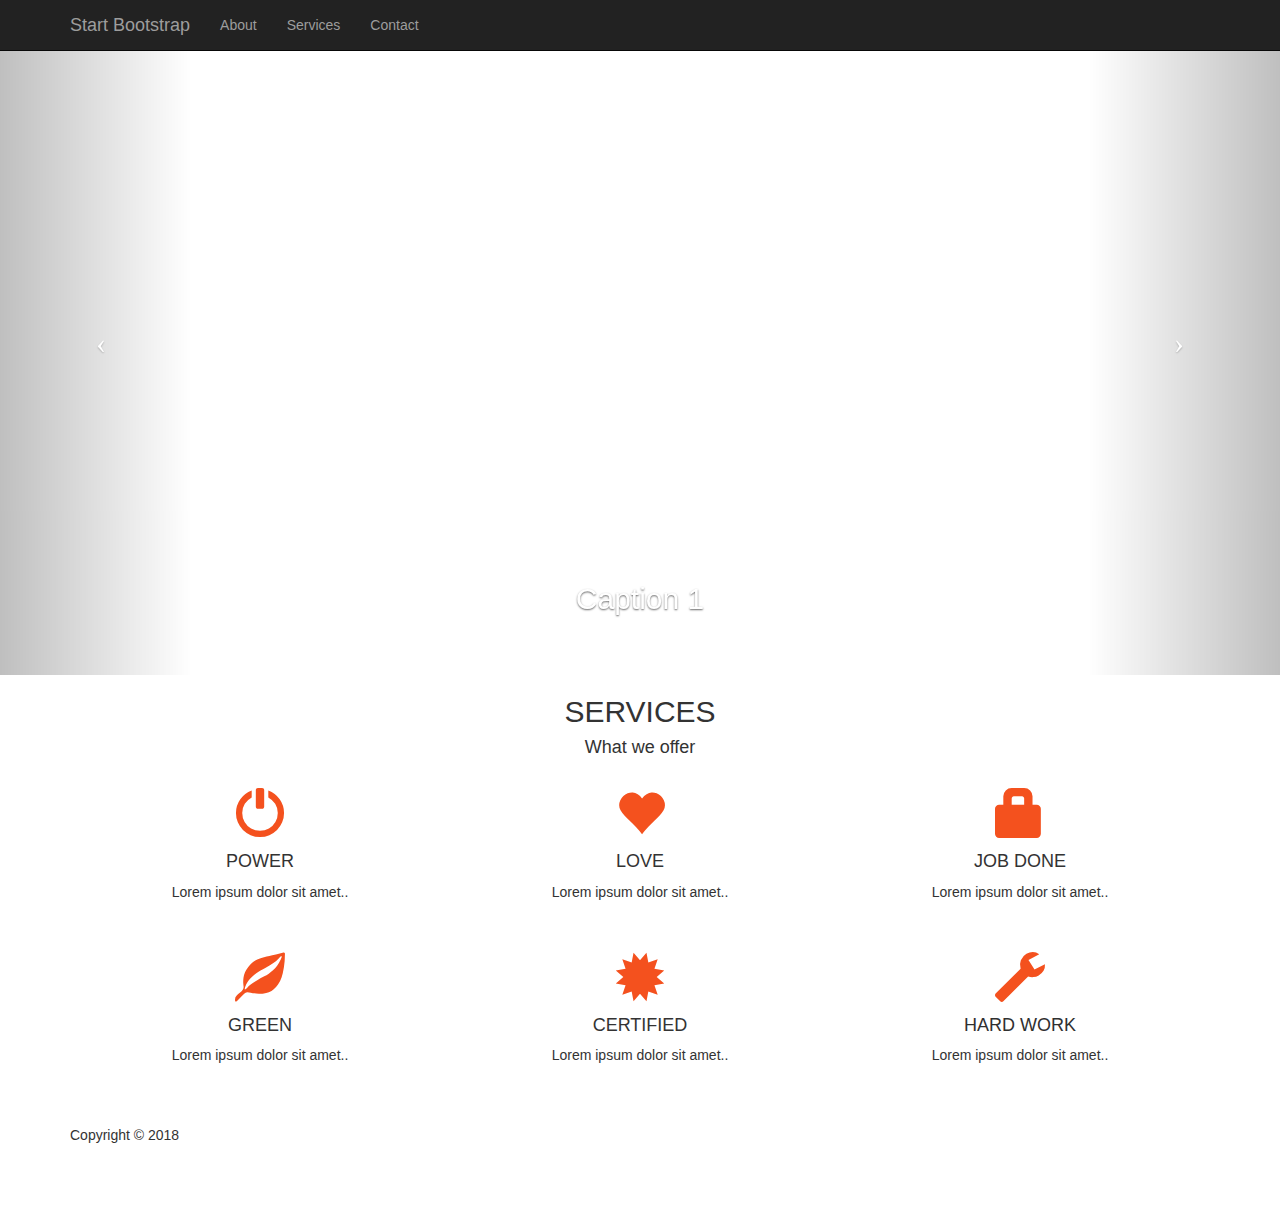
==== index.html @ 2df54f81 "Edit slider" ====
<!DOCTYPE html>
<html lang="en">
	<head>
    <meta charset="utf-8">
    <meta http-equiv="X-UA-Compatible" content="IE=edge">
    <meta name="viewport" content="width=device-width, initial-scale=1">
    <meta name="description" content="">
    <meta name="author" content="">

    <title>Half Slider - Start Bootstrap Template</title>

    <!-- Bootstrap Core CSS -->
    <link href="css/bootstrap.min.css" rel="stylesheet">

    <!-- Custom CSS -->
    <link href="css/style.css" rel="stylesheet">

    <!-- HTML5 Shim and Respond.js IE8 support of HTML5 elements and media queries -->
    <!-- WARNING: Respond.js doesn't work if you view the page via file:// -->
    <!--[if lt IE 9]>
        <script src="https://oss.maxcdn.com/libs/html5shiv/3.7.0/html5shiv.js"></script>
        <script src="https://oss.maxcdn.com/libs/respond.js/1.4.2/respond.min.js"></script>
    <![endif]-->

</head>

<body>

    <!-- Navigation -->
    <nav class="navbar navbar-inverse navbar-fixed-top" role="navigation">
        <div class="container">
            <!-- Brand and toggle get grouped for better mobile display -->
            <div class="navbar-header">
                <button type="button" class="navbar-toggle" data-toggle="collapse" data-target="#bs-example-navbar-collapse-1">
                    <span class="sr-only">Toggle navigation</span>
                    <span class="icon-bar"></span>
                    <span class="icon-bar"></span>
                    <span class="icon-bar"></span>
                </button>
                <a class="navbar-brand" href="#">Start Bootstrap</a>
            </div>
            <!-- Collect the nav links, forms, and other content for toggling -->
            <div class="collapse navbar-collapse" id="bs-example-navbar-collapse-1">
                <ul class="nav navbar-nav">
                    <li>
                        <a href="#">About</a>
                    </li>
                    <li>
                        <a href="#">Services</a>
                    </li>
                    <li>
                        <a href="#">Contact</a>
                    </li>
                </ul>
            </div>
            <!-- /.navbar-collapse -->
        </div>
        <!-- /.container -->
    </nav>

    <!-- Half Page Image Background Carousel Header -->
    <header id="myCarousel" class="carousel slide">
        <!-- Indicators -->
        <ol class="carousel-indicators">
            <li data-target="#myCarousel" data-slide-to="0" class="active"></li>
            <li data-target="#myCarousel" data-slide-to="1"></li>
            <li data-target="#myCarousel" data-slide-to="2"></li>
        </ol>

        <!-- Wrapper for Slides -->
        <div class="carousel-inner">
            <div class="item active">
                <!-- Set the first background image using inline CSS below. -->
                <div class="fill" style="background-image:url('http://polewali.indonesia-tourism.com/img/slide/01.jpg');"></div>
                <div class="carousel-caption">
                    <h2>Caption 1</h2>
                </div>
            </div>
            <div class="item">
                <!-- Set the second background image using inline CSS below. -->
                <div class="fill" style="background-image:url('http://polewali.indonesia-tourism.com/img/slide/02.jpg');"></div>
                <div class="carousel-caption">
                    <h2>Caption 2</h2>
                </div>
            </div>
            <div class="item">
                <!-- Set the third background image using inline CSS below. -->
                <div class="fill" style="background-image:url('http://polewali.indonesia-tourism.com/img/slide/03.jpg');"></div>
                <div class="carousel-caption">
                    <h2>Caption 3</h2>
                </div>
            </div>
        </div>

        <!-- Controls -->
        <a class="left carousel-control" href="#myCarousel" data-slide="prev">
            <span class="icon-prev"></span>
        </a>
        <a class="right carousel-control" href="#myCarousel" data-slide="next">
            <span class="icon-next"></span>
        </a>

    </header>

    <!-- Page Content -->

	<section>
		<div class="container">
			<!-- Container (Services Section) -->
			<div id="services" class="container-fluid text-center">
			  <h2>SERVICES</h2>
			  <h4>What we offer</h4>
			  <br>
			  <div class="row slideanim">
			    <div class="col-sm-4">
			      <span class="glyphicon glyphicon-off logo-small"></span>
			      <h4>POWER</h4>
			      <p>Lorem ipsum dolor sit amet..</p>
			    </div>
			    <div class="col-sm-4">
			      <span class="glyphicon glyphicon-heart logo-small"></span>
			      <h4>LOVE</h4>
			      <p>Lorem ipsum dolor sit amet..</p>
			    </div>
			    <div class="col-sm-4">
			      <span class="glyphicon glyphicon-lock logo-small"></span>
			      <h4>JOB DONE</h4>
			      <p>Lorem ipsum dolor sit amet..</p>
			    </div>
			  </div>
			  <br><br>
			  <div class="row slideanim">
			    <div class="col-sm-4">
			      <span class="glyphicon glyphicon-leaf logo-small"></span>
			      <h4>GREEN</h4>
			      <p>Lorem ipsum dolor sit amet..</p>
			    </div>
			    <div class="col-sm-4">
			      <span class="glyphicon glyphicon-certificate logo-small"></span>
			      <h4>CERTIFIED</h4>
			      <p>Lorem ipsum dolor sit amet..</p>
			    </div>
			    <div class="col-sm-4">
			      <span class="glyphicon glyphicon-wrench logo-small"></span>
			      <h4 style="color:#303030;">HARD WORK</h4>
			      <p>Lorem ipsum dolor sit amet..</p>
			    </div>
			  </div>
			</div>
		</div>
	</section>


    <div class="container">


        <!-- Footer -->
        <footer>
            <div class="row">
                <div class="col-lg-12">
                    <p>Copyright &copy; 2018</p>
                </div>
            </div>
            <!-- /.row -->
        </footer>

    </div>
    <!-- /.container -->

    <!-- jQuery -->
    <script src="js/jquery.js"></script>

    <!-- Bootstrap Core JavaScript -->
    <script src="js/bootstrap.min.js"></script>

    <!-- Script to Activate the Carousel -->
    <script>
    $('.carousel').carousel({
        interval: 5000 //changes the speed
    })
    </script>

</body>

</html>
---- css/style.css ----
/*
 * Start Bootstrap - Half Slider (http://startbootstrap.com/)
 * Copyright 2013-2016 Start Bootstrap
 * Licensed under MIT (https://github.com/BlackrockDigital/startbootstrap/blob/gh-pages/LICENSE)
 */

html,
body {
    height: 100%;
}

/* You can change the height of the carousel by changing the height in the class below. It is set to 50% by default, but can be any height! */

.carousel {
    height: 75%;
}

.item,
.active,
.carousel-inner {
    height: 100%;
}

/* Background images are set within the HTML using inline CSS, not here */

.fill {
    width: 100%;
    height: 100%;
    background-position: center;
    -webkit-background-size: cover;
    -moz-background-size: cover;
    background-size: cover;
    -o-background-size: cover;
}

.logo-small {
      color: #f4511e;
      font-size: 50px;
  }

footer {
    margin: 50px 0;
}
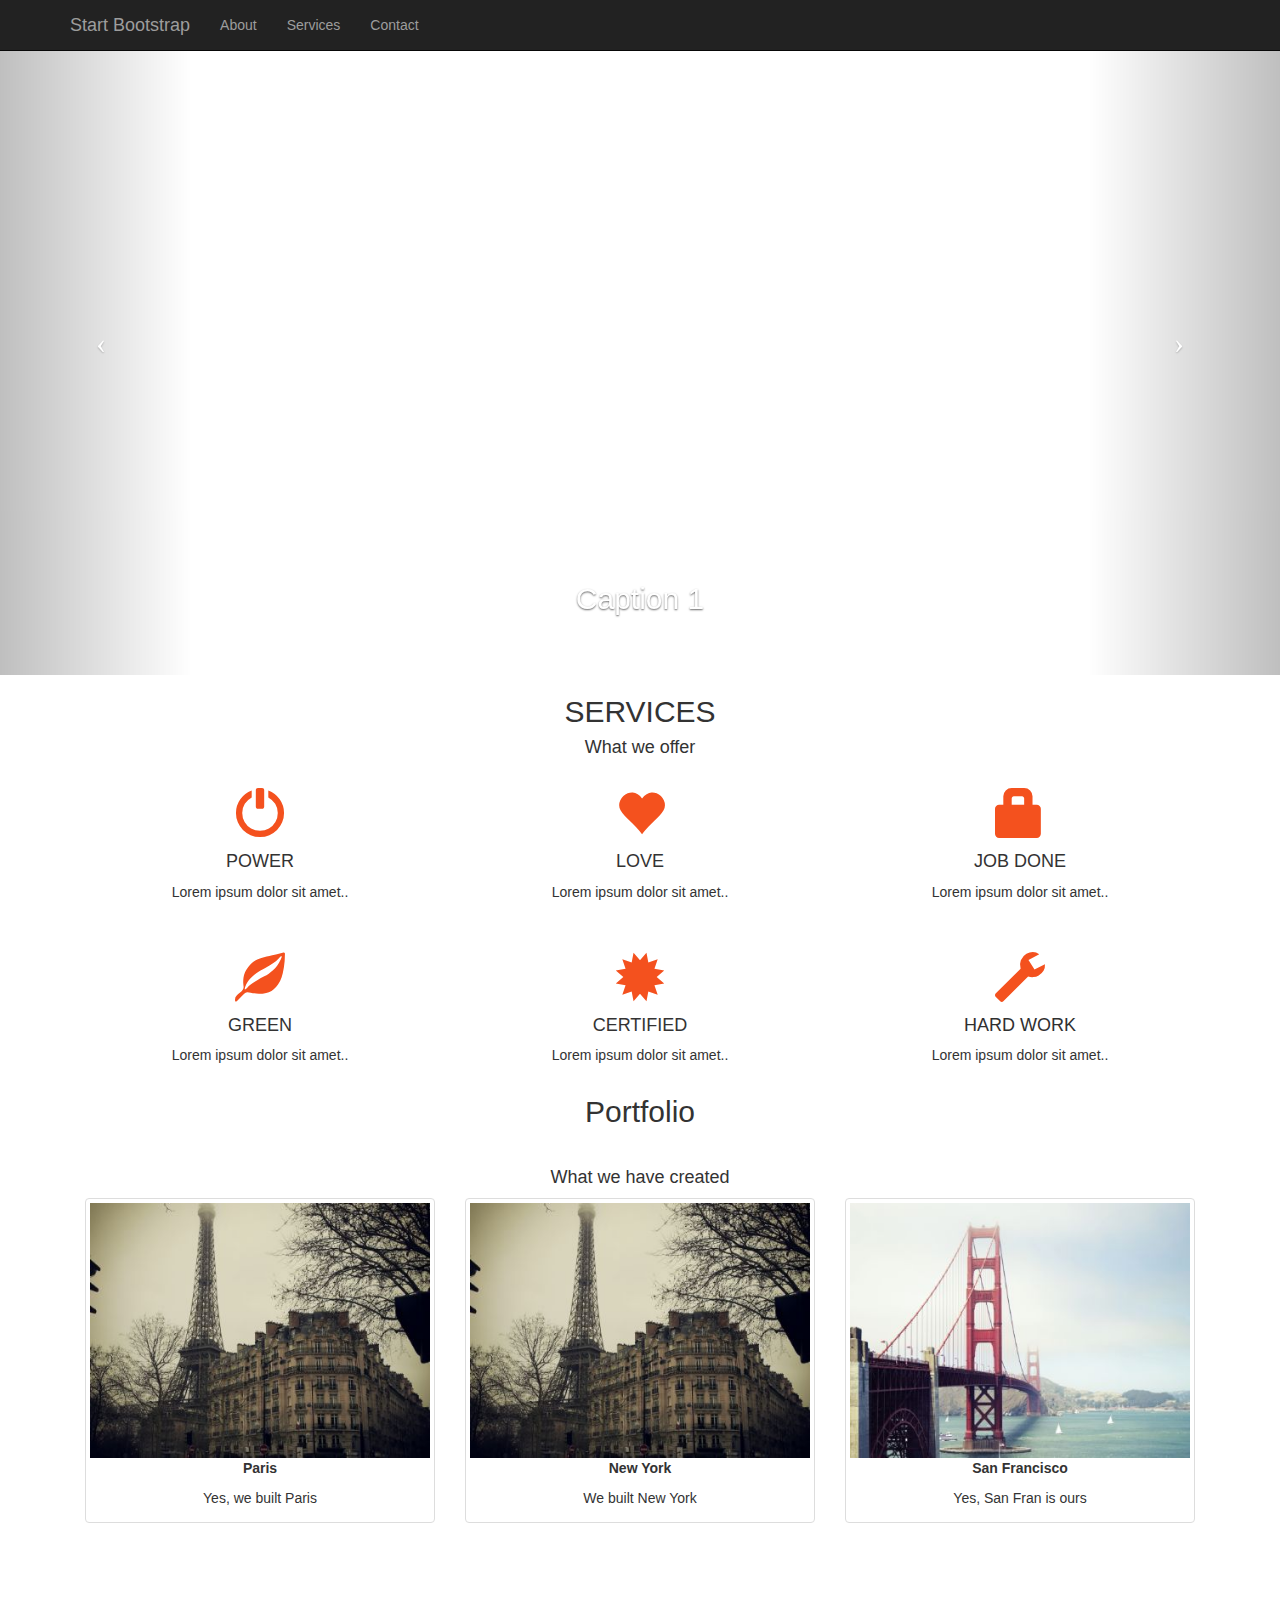
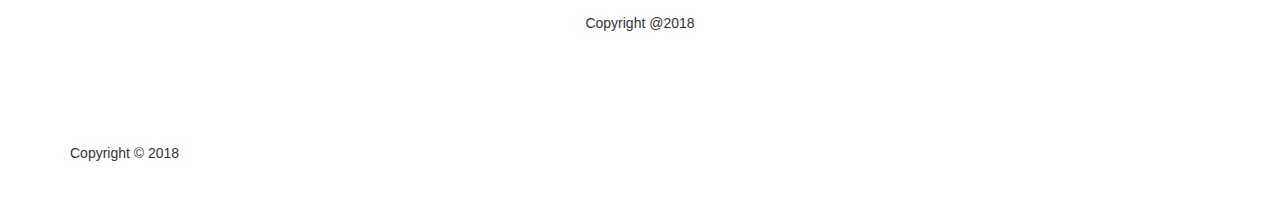
==== commit 88805f02: "Merge branch" ====
--- a/index.html
+++ b/index.html
@@ -149,6 +149,44 @@
 			</div>
 		</div>
 	</section>
+	
+	
+	<section>
+		<div class="container">
+			<!-- Container (Portfolio Section) -->
+			<div id="portfolio" class="container-fluid text-center bg-grey">
+				<h2>Portfolio</h2><br>
+  <h4>What we have created</h4>
+  <div class="row text-center slideanim">
+    <div class="col-sm-4">
+      <div class="thumbnail">
+        <img src="images/paris.jpg" alt="Paris" width="400" height="300">
+        <p><strong>Paris</strong></p>
+        <p>Yes, we built Paris</p>
+      </div>
+    </div>
+    <div class="col-sm-4">
+      <div class="thumbnail">
+        <img src="images/paris.jpg" alt="New York" width="400" height="300">
+        <p><strong>New York</strong></p>
+        <p>We built New York</p>
+      </div>
+    </div>
+    <div class="col-sm-4">
+      <div class="thumbnail">
+        <img src="images/sanfran.jpg" alt="San Francisco" width="400" height="300">
+        <p><strong>San Francisco</strong></p>
+        <p>Yes, San Fran is ours</p>
+      </div>
+    </div>
+  </div><br>
+		</div>
+	</section>
+
+	
+	<footer class="container-fluid text-center">
+		<p>Copyright @2018</p>
+	</footer>
 
 
     <div class="container">
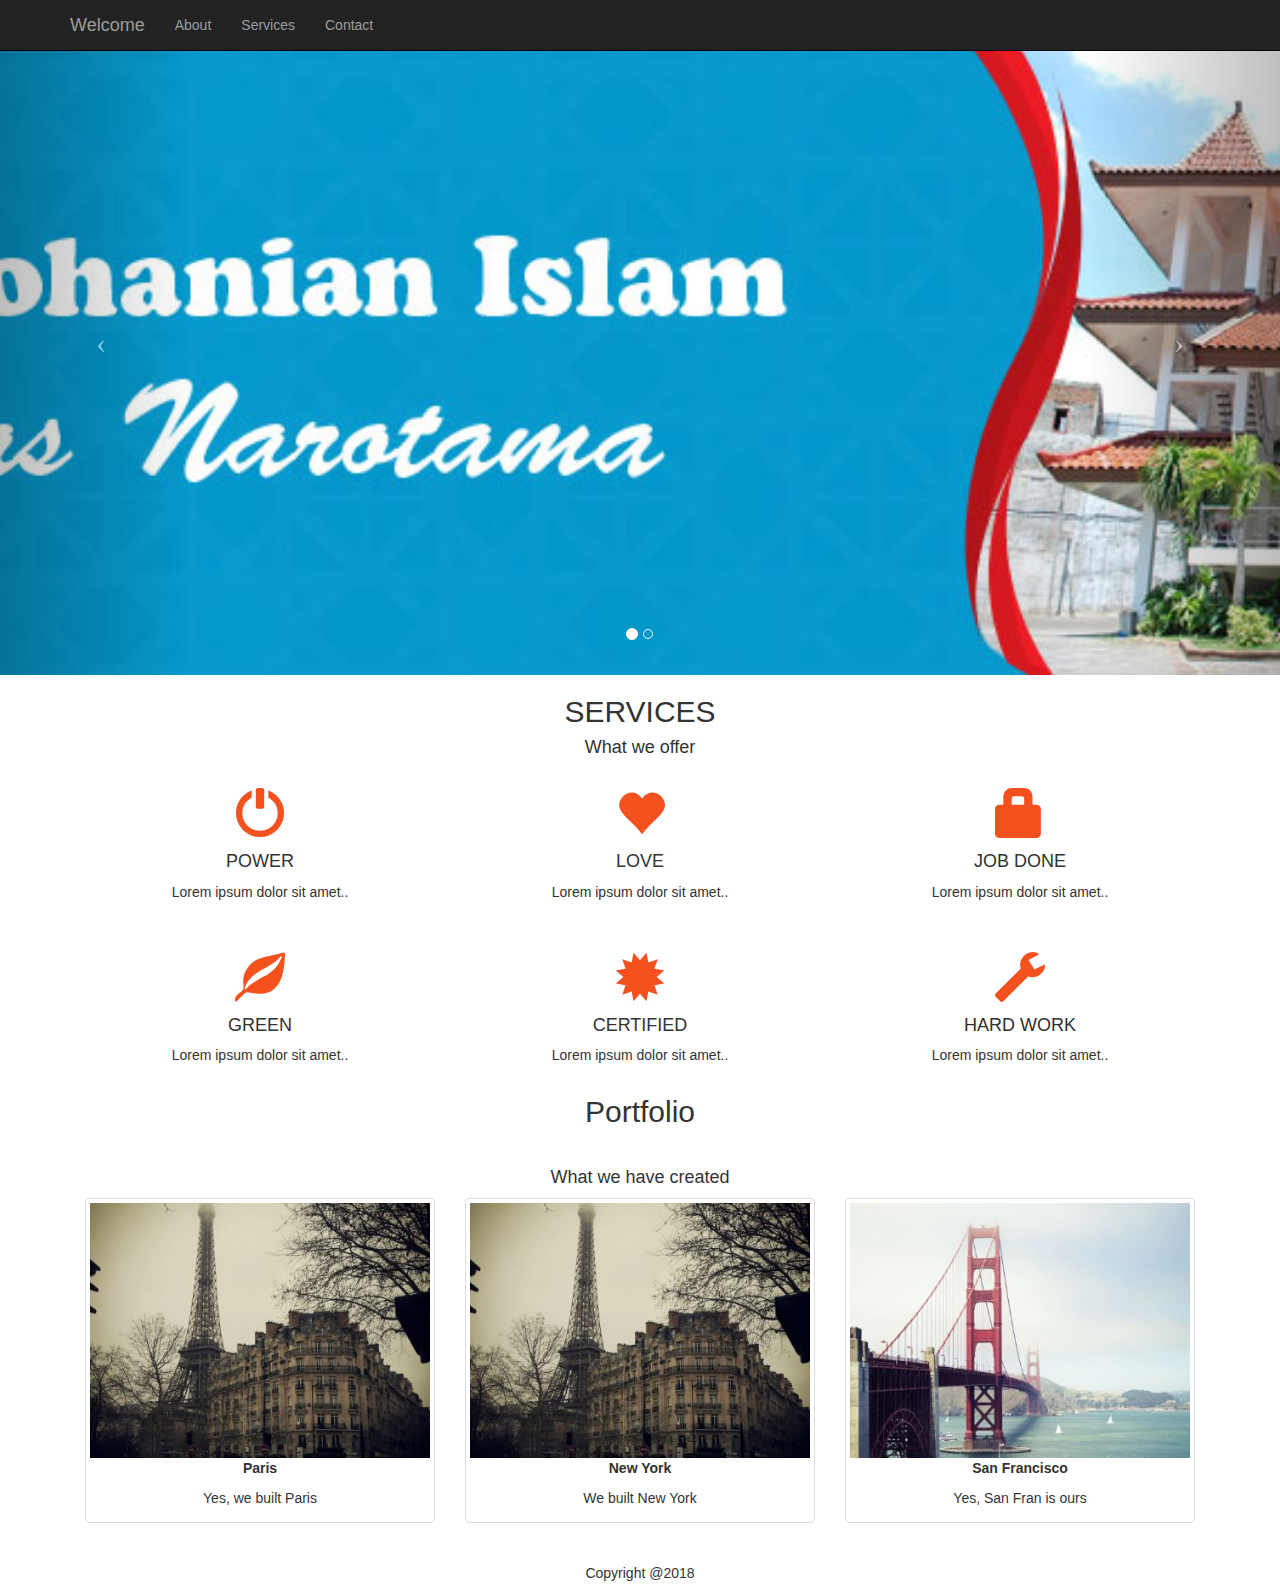
==== commit ea6d62af: "Update Header" ====
--- a/index.html
+++ b/index.html
@@ -15,13 +15,6 @@
     <!-- Custom CSS -->
     <link href="css/style.css" rel="stylesheet">
 
-    <!-- HTML5 Shim and Respond.js IE8 support of HTML5 elements and media queries -->
-    <!-- WARNING: Respond.js doesn't work if you view the page via file:// -->
-    <!--[if lt IE 9]>
-        <script src="https://oss.maxcdn.com/libs/html5shiv/3.7.0/html5shiv.js"></script>
-        <script src="https://oss.maxcdn.com/libs/respond.js/1.4.2/respond.min.js"></script>
-    <![endif]-->
-
 </head>
 
 <body>
@@ -29,7 +22,6 @@
     <!-- Navigation -->
     <nav class="navbar navbar-inverse navbar-fixed-top" role="navigation">
         <div class="container">
-            <!-- Brand and toggle get grouped for better mobile display -->
             <div class="navbar-header">
                 <button type="button" class="navbar-toggle" data-toggle="collapse" data-target="#bs-example-navbar-collapse-1">
                     <span class="sr-only">Toggle navigation</span>
@@ -37,7 +29,7 @@
                     <span class="icon-bar"></span>
                     <span class="icon-bar"></span>
                 </button>
-                <a class="navbar-brand" href="#">Start Bootstrap</a>
+                <a class="navbar-brand" href="#">Welcome</a>
             </div>
             <!-- Collect the nav links, forms, and other content for toggling -->
             <div class="collapse navbar-collapse" id="bs-example-navbar-collapse-1">
@@ -58,36 +50,26 @@
         <!-- /.container -->
     </nav>
 
-    <!-- Half Page Image Background Carousel Header -->
+    <!-- Carousel Header -->
     <header id="myCarousel" class="carousel slide">
         <!-- Indicators -->
         <ol class="carousel-indicators">
             <li data-target="#myCarousel" data-slide-to="0" class="active"></li>
             <li data-target="#myCarousel" data-slide-to="1"></li>
-            <li data-target="#myCarousel" data-slide-to="2"></li>
         </ol>
 
         <!-- Wrapper for Slides -->
         <div class="carousel-inner">
             <div class="item active">
-                <!-- Set the first background image using inline CSS below. -->
-                <div class="fill" style="background-image:url('http://polewali.indonesia-tourism.com/img/slide/01.jpg');"></div>
+                <div class="fill" style="background-image:url('images/01.jpg');"></div>
                 <div class="carousel-caption">
-                    <h2>Caption 1</h2>
+                    <h2></h2>
                 </div>
             </div>
             <div class="item">
-                <!-- Set the second background image using inline CSS below. -->
-                <div class="fill" style="background-image:url('http://polewali.indonesia-tourism.com/img/slide/02.jpg');"></div>
+                <div class="fill" style="background-image:url('images/03.jpg');"></div>
                 <div class="carousel-caption">
-                    <h2>Caption 2</h2>
-                </div>
-            </div>
-            <div class="item">
-                <!-- Set the third background image using inline CSS below. -->
-                <div class="fill" style="background-image:url('http://polewali.indonesia-tourism.com/img/slide/03.jpg');"></div>
-                <div class="carousel-caption">
-                    <h2>Caption 3</h2>
+                    <h2>Pelantikan UKKI Narotama Tahun 2017</h2>
                 </div>
             </div>
         </div>
@@ -188,23 +170,6 @@
 		<p>Copyright @2018</p>
 	</footer>
 
-
-    <div class="container">
-
-
-        <!-- Footer -->
-        <footer>
-            <div class="row">
-                <div class="col-lg-12">
-                    <p>Copyright &copy; 2018</p>
-                </div>
-            </div>
-            <!-- /.row -->
-        </footer>
-
-    </div>
-    <!-- /.container -->
-
     <!-- jQuery -->
     <script src="js/jquery.js"></script>
 
--- a/css/style.css
+++ b/css/style.css
@@ -37,7 +37,3 @@
       color: #f4511e;
       font-size: 50px;
   }
-
-footer {
-    margin: 50px 0;
-}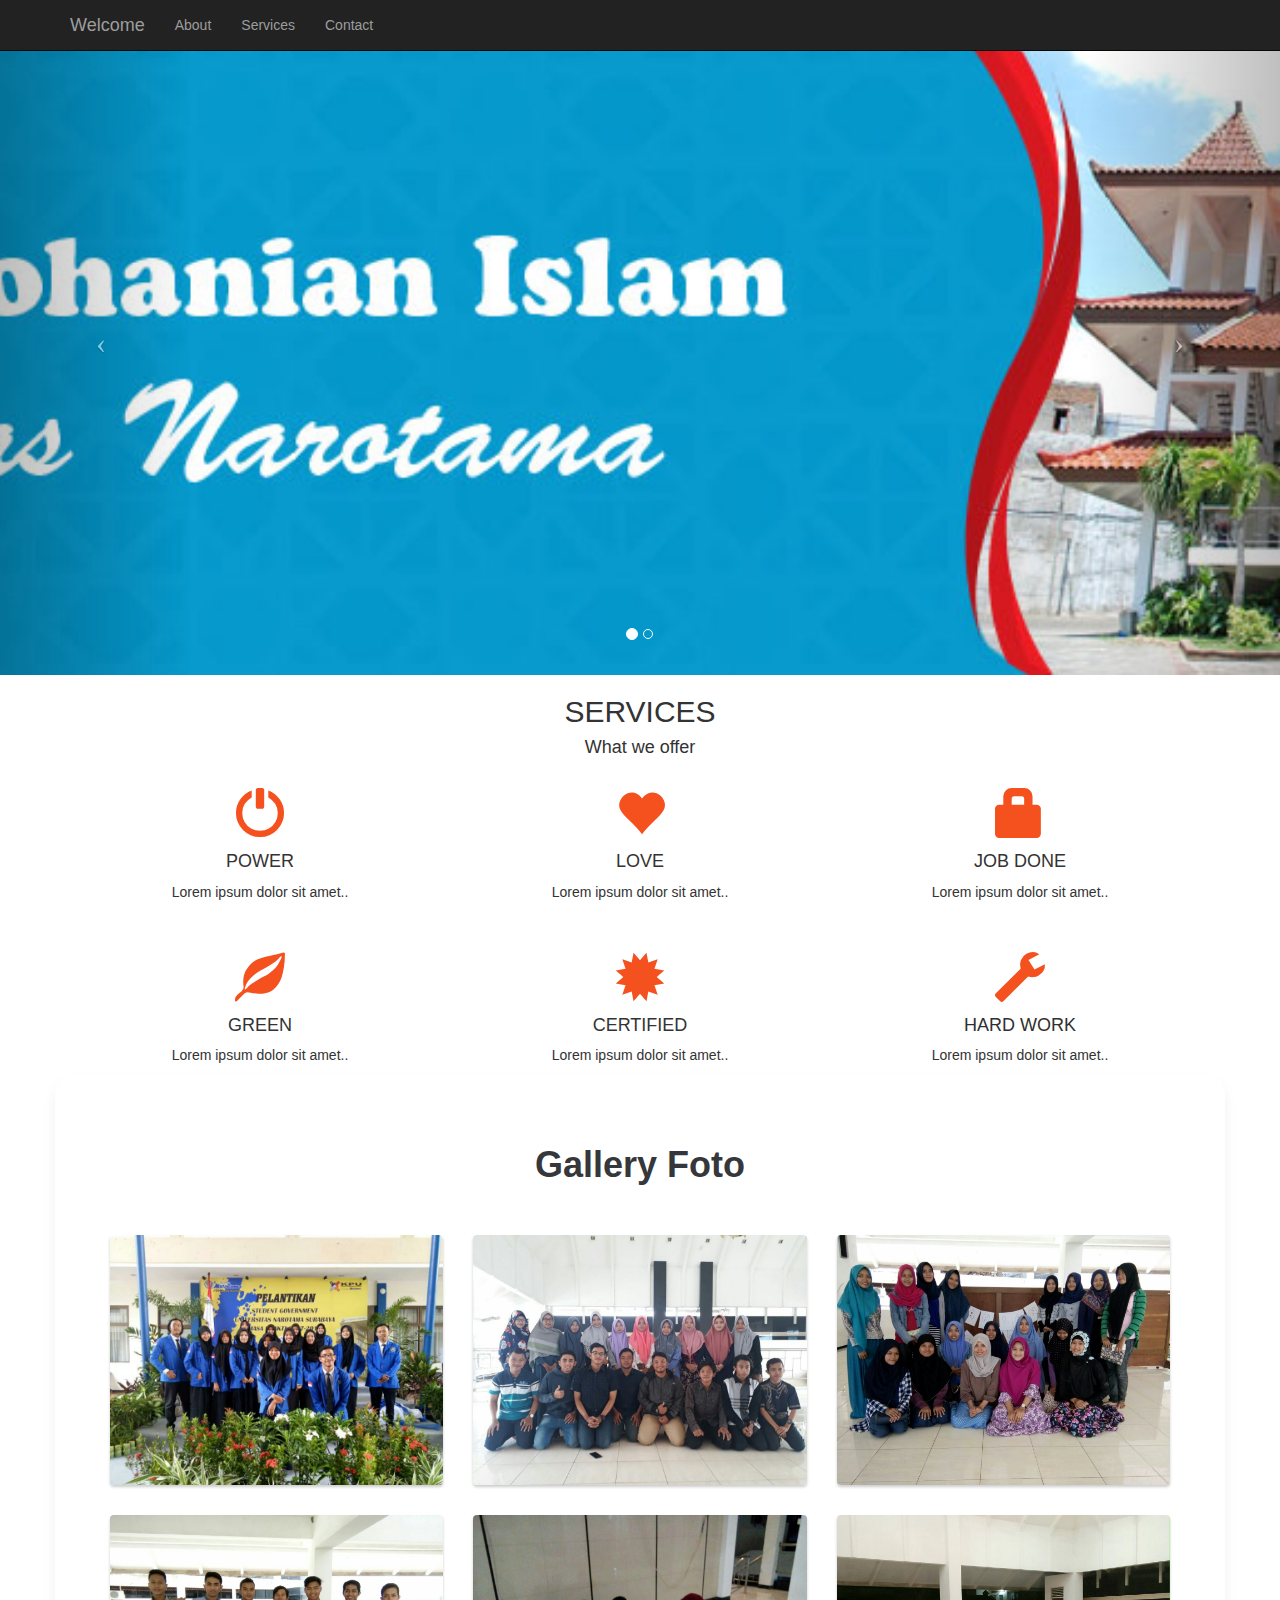
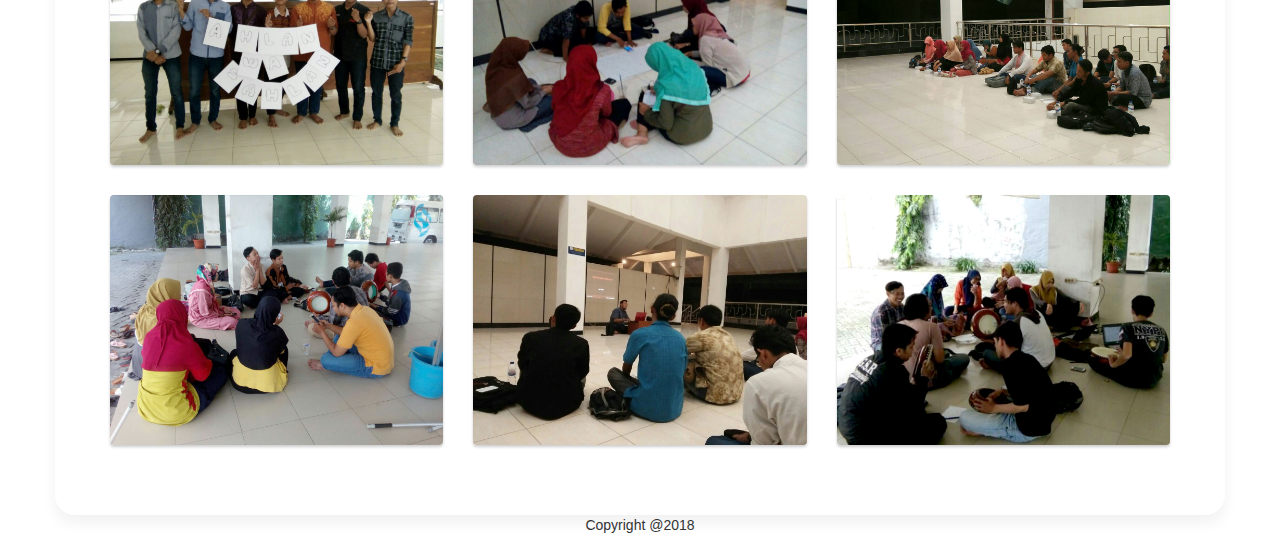
==== commit 777c1844: "Gallery Photo" ====
--- a/index.html
+++ b/index.html
@@ -7,13 +7,15 @@
     <meta name="description" content="">
     <meta name="author" content="">
 
-    <title>Half Slider - Start Bootstrap Template</title>
+    <title>UKKI Universitas Narotama</title>
 
     <!-- Bootstrap Core CSS -->
     <link href="css/bootstrap.min.css" rel="stylesheet">
 
     <!-- Custom CSS -->
     <link href="css/style.css" rel="stylesheet">
+    <link href="css/baguetteBox.min.css" rel="stylesheet">
+    <link href="css/animate.css" rel="stylesheet">
 
 </head>
 
@@ -89,11 +91,11 @@
 	<section>
 		<div class="container">
 			<!-- Container (Services Section) -->
-			<div id="services" class="container-fluid text-center">
+			<div id="services" class="container-fluid text-center" data-animation="fadeIn" data-animation-delay="01">
 			  <h2>SERVICES</h2>
 			  <h4>What we offer</h4>
 			  <br>
-			  <div class="row slideanim">
+			  <div class="row slide">
 			    <div class="col-sm-4">
 			      <span class="glyphicon glyphicon-off logo-small"></span>
 			      <h4>POWER</h4>
@@ -111,7 +113,7 @@
 			    </div>
 			  </div>
 			  <br><br>
-			  <div class="row slideanim">
+			  <div class="row slide slideanim">
 			    <div class="col-sm-4">
 			      <span class="glyphicon glyphicon-leaf logo-small"></span>
 			      <h4>GREEN</h4>
@@ -132,48 +134,70 @@
 		</div>
 	</section>
 	
+<!-- Gallery -->
+
+<div class="container gallery-container">
+    <h1>Gallery Foto</h1>        
+    <div class="tz-gallery">
+        <div class="row">
+            <div class="col-sm-6 col-md-4">
+                <a class="lightbox" href="images/Pelantikan.jpg">
+                    <img src="images/Pelantikan.jpg" alt="Park">
+                </a>
+            </div>
+            <div class="col-sm-6 col-md-4">
+                <a class="lightbox" href="images/Ukki.jpg">
+                    <img src="images/Ukki.jpg" alt="Bridge">
+                </a>
+            </div>
+            <div class="col-sm-12 col-md-4">
+                <a class="lightbox" href="images/Ukki_cewek.jpg">
+                    <img src="images/Ukki_cewek.jpg" alt="Tunnel">
+                </a>
+            </div>
+            <div class="col-sm-6 col-md-4">
+                <a class="lightbox" href="images/Ukki_cowok.jpg">
+                    <img src="images/Ukki_cowok.jpg" alt="Coast">
+                </a>
+            </div>
+            <div class="col-sm-6 col-md-4">
+                <a class="lightbox" href="images/latihan.jpg">
+                    <img src="images/latihan.jpg" alt="Rails">
+                </a>
+            </div>
+            <div class="col-sm-6 col-md-4">
+                <a class="lightbox" href="images/kajian.jpg">
+                    <img src="images/kajian.jpg" alt="Traffic">
+                </a>
+            </div>
+            <div class="col-sm-6 col-md-4">
+                <a class="lightbox" href="images/Latihan2.jpg">
+                    <img src="images/Latihan2.jpg" alt="Rocks">
+                </a>
+            </div>
+            <div class="col-sm-6 col-md-4">
+                <a class="lightbox" href="images/kajian2.jpg">
+                    <img src="images/kajian2.jpg" alt="Benches">
+                </a>
+            </div>
+            <div class="col-sm-6 col-md-4">
+                <a class="lightbox" href="images/rapat.jpg">
+                    <img src="images/rapat.jpg" alt="Sky">
+                </a>
+            </div>
+        </div>
+    </div>
+</div>
+<!-- End Of Gallery -->
 	
-	<section>
-		<div class="container">
-			<!-- Container (Portfolio Section) -->
-			<div id="portfolio" class="container-fluid text-center bg-grey">
-				<h2>Portfolio</h2><br>
-  <h4>What we have created</h4>
-  <div class="row text-center slideanim">
-    <div class="col-sm-4">
-      <div class="thumbnail">
-        <img src="images/paris.jpg" alt="Paris" width="400" height="300">
-        <p><strong>Paris</strong></p>
-        <p>Yes, we built Paris</p>
-      </div>
-    </div>
-    <div class="col-sm-4">
-      <div class="thumbnail">
-        <img src="images/paris.jpg" alt="New York" width="400" height="300">
-        <p><strong>New York</strong></p>
-        <p>We built New York</p>
-      </div>
-    </div>
-    <div class="col-sm-4">
-      <div class="thumbnail">
-        <img src="images/sanfran.jpg" alt="San Francisco" width="400" height="300">
-        <p><strong>San Francisco</strong></p>
-        <p>Yes, San Fran is ours</p>
-      </div>
-    </div>
-  </div><br>
-		</div>
-	</section>
-
 	
-	<footer class="container-fluid text-center">
-		<p>Copyright @2018</p>
-	</footer>
+<footer class="container-fluid text-center">
+	<p>Copyright @2018</p>
+</footer>
 
     <!-- jQuery -->
+	<script src="js/baguetteBox.min.js"></script>
     <script src="js/jquery.js"></script>
-
-    <!-- Bootstrap Core JavaScript -->
     <script src="js/bootstrap.min.js"></script>
 
     <!-- Script to Activate the Carousel -->
@@ -181,7 +205,9 @@
     $('.carousel').carousel({
         interval: 5000 //changes the speed
     })
-    </script>
+
+    baguetteBox.run('.tz-gallery');
+</script>
 
 </body>
 
--- a/css/style.css
+++ b/css/style.css
@@ -37,3 +37,62 @@
       color: #f4511e;
       font-size: 50px;
   }
+  
+.container.gallery-container {
+    background-color: #fff;
+    color: #35373a;
+    min-height: 100vh;
+    border-radius: 20px;
+    box-shadow: 0 8px 15px rgba(0, 0, 0, 0.06);
+}
+
+.gallery-container h1 {
+    text-align: center;
+    margin-top: 70px;
+    font-family: 'Droid Sans', sans-serif;
+    font-weight: bold;
+}
+
+.gallery-container p.page-description {
+    text-align: center;
+    max-width: 800px;
+    margin: 25px auto;
+    color: #888;
+    font-size: 18px;
+}
+
+.tz-gallery {
+    padding: 40px;
+}
+
+.tz-gallery .lightbox img {
+    width: 100%;
+    margin-bottom: 30px;
+    transition: 0.2s ease-in-out;
+    box-shadow: 0 2px 3px rgba(0,0,0,0.2);
+}
+
+
+.tz-gallery .lightbox img:hover {
+    transform: scale(1.05);
+    box-shadow: 0 8px 15px rgba(0,0,0,0.3);
+}
+
+.tz-gallery img {
+    border-radius: 4px;
+}
+
+.baguetteBox-button {
+    background-color: transparent !important;
+}
+
+
+@media(max-width: 768px) {
+    body {
+        padding: 0;
+    }
+
+    .container.gallery-container {
+        border-radius: 0;
+    }
+}--- a/css/baguetteBox.min.css
+++ b/css/baguetteBox.min.css
@@ -0,0 +1,6 @@
+/*!
+ * baguetteBox.js
+ * @author  feimosi
+ * @version 1.8.1
+ * @url https://github.com/feimosi/baguetteBox.js
+ */#baguetteBox-overlay{display:none;opacity:0;position:fixed;overflow:hidden;top:0;left:0;width:100%;height:100%;z-index:1000000;background-color:#222;background-color:rgba(0,0,0,.8);-webkit-transition:opacity .5s ease;transition:opacity .5s ease}#baguetteBox-overlay.visible{opacity:1}#baguetteBox-overlay .full-image{display:inline-block;position:relative;width:100%;height:100%;text-align:center}#baguetteBox-overlay .full-image figure{display:inline;margin:0;height:100%}#baguetteBox-overlay .full-image img{display:inline-block;width:auto;height:auto;max-height:100%;max-width:100%;vertical-align:middle;-moz-box-shadow:0 0 8px rgba(0,0,0,.6);box-shadow:0 0 8px rgba(0,0,0,.6)}#baguetteBox-overlay .full-image figcaption{display:block;position:absolute;bottom:0;width:100%;text-align:center;line-height:1.8;white-space:normal;color:#ccc;background-color:#000;background-color:rgba(0,0,0,.6);font-family:sans-serif}#baguetteBox-overlay .full-image:before{content:"";display:inline-block;height:50%;width:1px;margin-right:-1px}#baguetteBox-slider{position:absolute;left:0;top:0;height:100%;width:100%;white-space:nowrap;-webkit-transition:left .4s ease,-webkit-transform .4s ease;transition:left .4s ease,-webkit-transform .4s ease;transition:left .4s ease,transform .4s ease;transition:left .4s ease,transform .4s ease,-webkit-transform .4s ease,-moz-transform .4s ease}#baguetteBox-slider.bounce-from-right{-webkit-animation:bounceFromRight .4s ease-out;animation:bounceFromRight .4s ease-out}#baguetteBox-slider.bounce-from-left{-webkit-animation:bounceFromLeft .4s ease-out;animation:bounceFromLeft .4s ease-out}@-webkit-keyframes bounceFromRight{0%,100%{margin-left:0}50%{margin-left:-30px}}@keyframes bounceFromRight{0%,100%{margin-left:0}50%{margin-left:-30px}}@-webkit-keyframes bounceFromLeft{0%,100%{margin-left:0}50%{margin-left:30px}}@keyframes bounceFromLeft{0%,100%{margin-left:0}50%{margin-left:30px}}.baguetteBox-button#next-button,.baguetteBox-button#previous-button{top:50%;top:calc(50% - 30px);width:44px;height:60px}.baguetteBox-button{position:absolute;cursor:pointer;outline:0;padding:0;margin:0;border:0;-moz-border-radius:15%;border-radius:15%;background-color:#323232;background-color:rgba(50,50,50,.5);color:#ddd;font:1.6em sans-serif;-webkit-transition:background-color .4s ease;transition:background-color .4s ease}.baguetteBox-button:focus,.baguetteBox-button:hover{background-color:rgba(50,50,50,.9)}.baguetteBox-button#next-button{right:2%}.baguetteBox-button#previous-button{left:2%}.baguetteBox-button#close-button{top:20px;right:2%;right:calc(2% + 6px);width:30px;height:30px}.baguetteBox-button svg{position:absolute;left:0;top:0}.baguetteBox-spinner{width:40px;height:40px;display:inline-block;position:absolute;top:50%;left:50%;margin-top:-20px;margin-left:-20px}.baguetteBox-double-bounce1,.baguetteBox-double-bounce2{width:100%;height:100%;-moz-border-radius:50%;border-radius:50%;background-color:#fff;opacity:.6;position:absolute;top:0;left:0;-webkit-animation:bounce 2s infinite ease-in-out;animation:bounce 2s infinite ease-in-out}.baguetteBox-double-bounce2{-webkit-animation-delay:-1s;animation-delay:-1s}@-webkit-keyframes bounce{0%,100%{-webkit-transform:scale(0);transform:scale(0)}50%{-webkit-transform:scale(1);transform:scale(1)}}@keyframes bounce{0%,100%{-webkit-transform:scale(0);-moz-transform:scale(0);transform:scale(0)}50%{-webkit-transform:scale(1);-moz-transform:scale(1);transform:scale(1)}}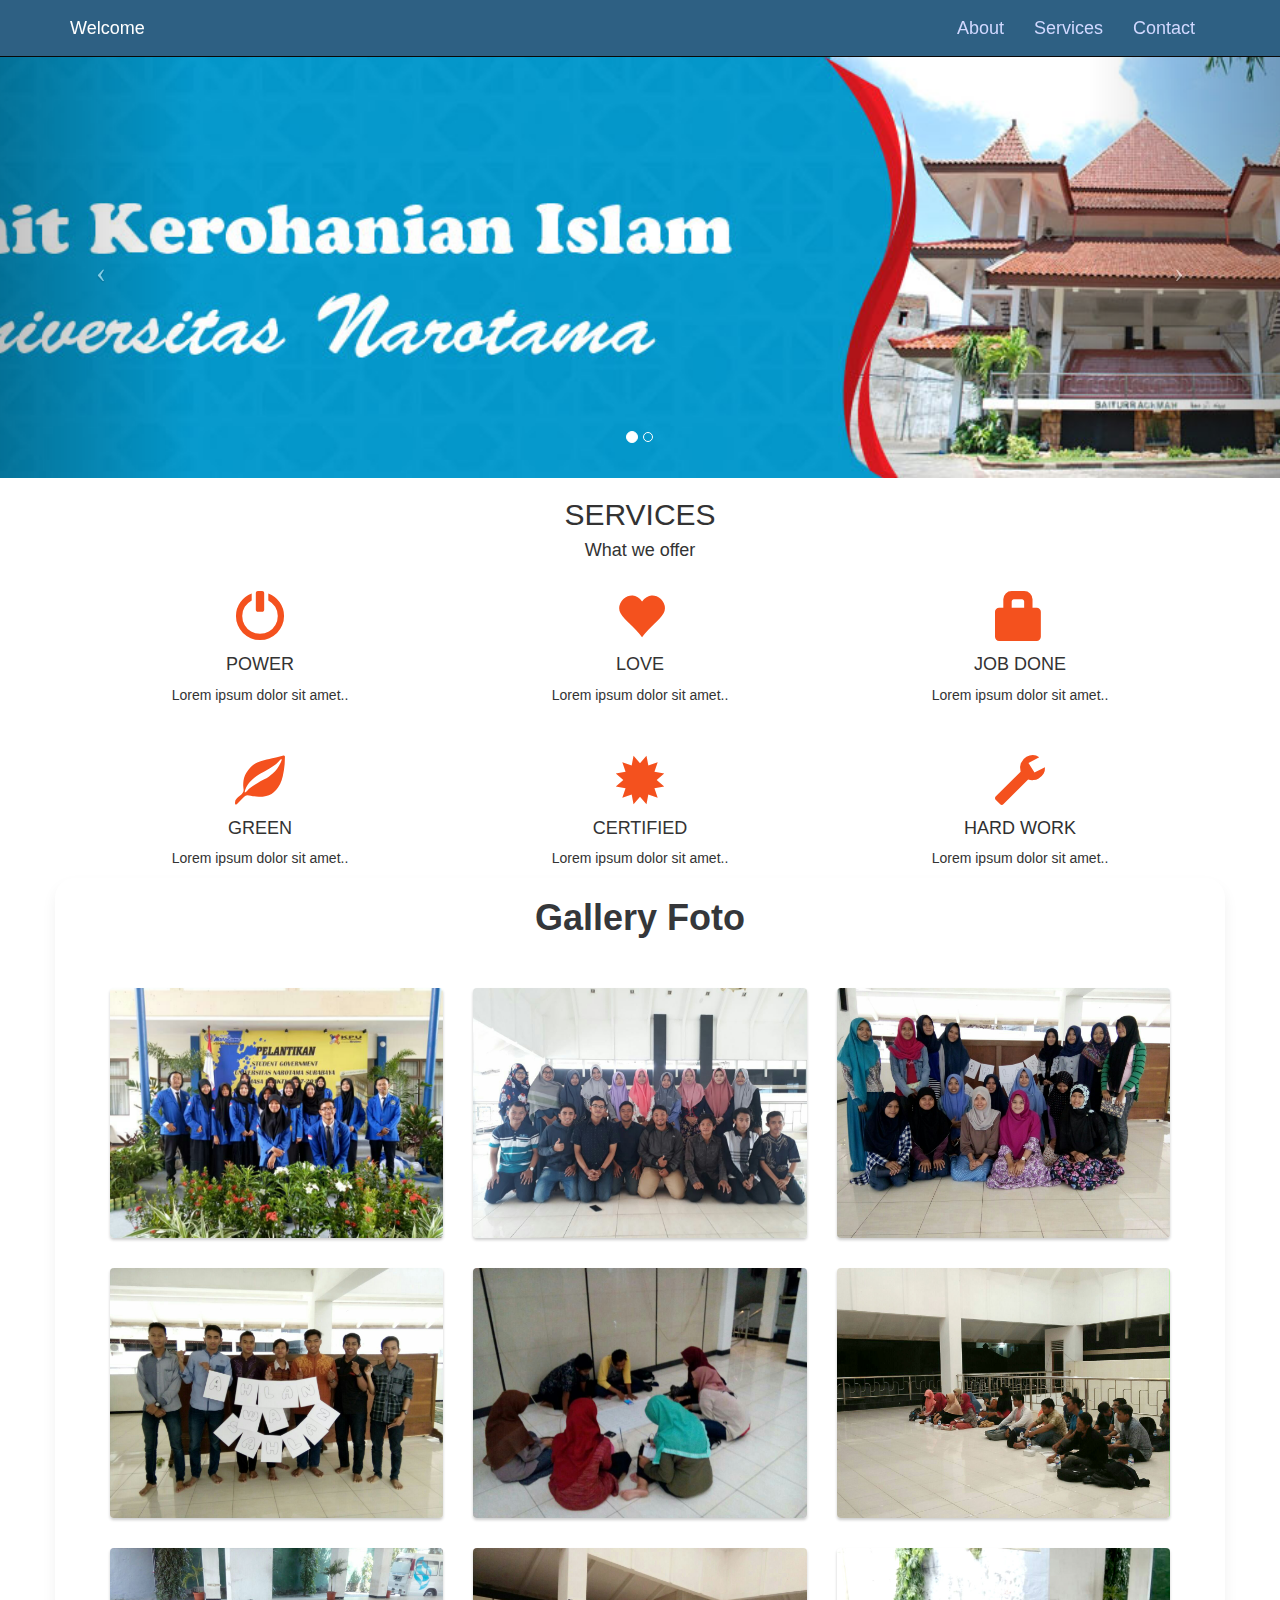
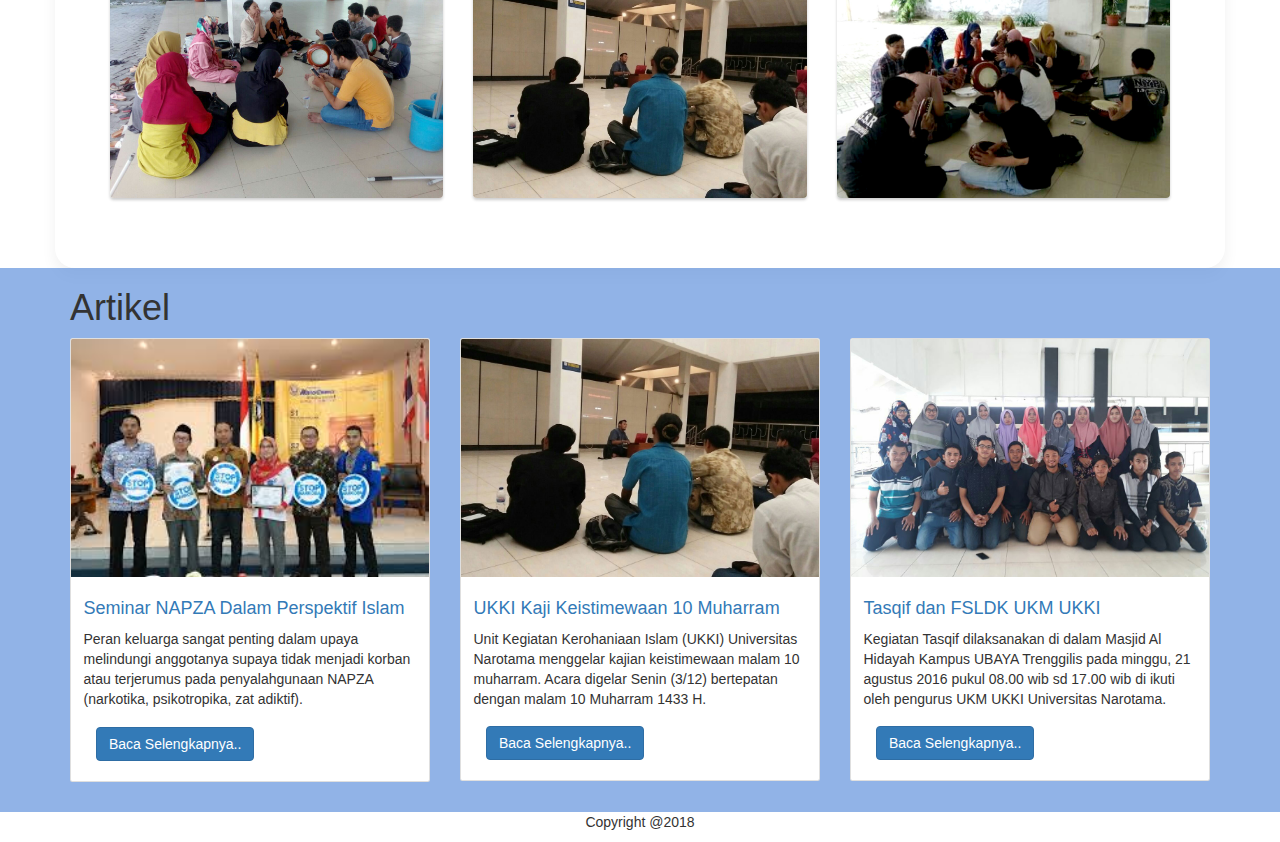
==== commit 1658cd79: "Tambah Artikel" ====
--- a/index.html
+++ b/index.html
@@ -190,6 +190,64 @@
 </div>
 <!-- End Of Gallery -->
 	
+
+    <!-- Page Content -->
+<div class="artikel">
+    <div class="container">
+
+      <!-- Page Heading -->
+      <h1 class="my-4">Artikel
+      </h1>
+
+      <div class="row">
+        <div class="col-lg-4 col-sm-6 portfolio-item">
+          <div class="card h-100">
+            <a href="#"><img class="card-img-top" src="images/seminar_napza.jpg" alt=""></a>
+            <div class="card-body">
+              <h4 class="card-title">
+                <a href="#">Seminar NAPZA Dalam Perspektif Islam</a>
+              </h4>
+              <p class="card-text">Peran keluarga sangat penting dalam upaya melindungi anggotanya supaya tidak menjadi korban atau terjerumus pada penyalahgunaan NAPZA (narkotika, psikotropika, zat adiktif).</p>
+				<div class="more-info">
+				<a href="#" class="btn btn-primary">Baca Selengkapnya..</a>
+				</div>
+            </div>
+          </div>
+        </div>
+        <div class="col-lg-4 col-sm-6 portfolio-item">
+          <div class="card h-100">
+            <a href="#"><img class="card-img-top" src="images/kajian10muharrom.jpg" alt=""></a>
+            <div class="card-body">
+              <h4 class="card-title">
+                <a href="#">UKKI Kaji Keistimewaan 10 Muharram</a>
+              </h4>
+              <p class="card-text">Unit Kegiatan Kerohaniaan Islam (UKKI) Universitas Narotama menggelar kajian keistimewaan malam 10 muharram. Acara digelar Senin (3/12) bertepatan dengan malam 10 Muharram 1433 H.</p>
+				<div class="more-info">
+				<a href="#" class="btn btn-primary">Baca Selengkapnya..</a>
+				</div>
+            </div>
+          </div>
+        </div>
+        <div class="col-lg-4 col-sm-6 portfolio-item">
+          <div class="card h-100">
+            <a href="#"><img class="card-img-top" src="images/fsldk.jpg" alt=""></a>
+            <div class="card-body">
+              <h4 class="card-title">
+                <a href="#">Tasqif dan FSLDK UKM UKKI</a>
+              </h4>
+              <p class="card-text">Kegiatan Tasqif dilaksanakan di dalam Masjid Al Hidayah Kampus UBAYA Trenggilis pada minggu, 21 agustus 2016 pukul 08.00 wib sd 17.00 wib di ikuti oleh pengurus UKM UKKI Universitas Narotama.</p>
+				<div class="more-info">
+				<a href="#" class="btn btn-primary">Baca Selengkapnya..</a>
+				</div>
+            </div>
+          </div>
+        </div>
+      </div>
+      <!-- /.row -->
+	</div>
+</div>
+    <!-- /.artikel -->
+
 	
 <footer class="container-fluid text-center">
 	<p>Copyright @2018</p>
--- a/css/style.css
+++ b/css/style.css
@@ -12,7 +12,7 @@
 /* You can change the height of the carousel by changing the height in the class below. It is set to 50% by default, but can be any height! */
 
 .carousel {
-    height: 75%;
+    height: 50%;
 }
 
 .item,
@@ -48,7 +48,7 @@
 
 .gallery-container h1 {
     text-align: center;
-    margin-top: 70px;
+    margin-top: 20px;
     font-family: 'Droid Sans', sans-serif;
     font-weight: bold;
 }
@@ -95,4 +95,48 @@
     .container.gallery-container {
         border-radius: 0;
     }
-}+}
+
+@media (min-width: 992px) {
+  body {
+    padding-top: 56px;
+  }
+}
+
+.portfolio-item {
+  margin-bottom: 30px;
+}
+
+.pagination {
+  margin-bottom: 30px;
+}
+
+.artikel {
+	background-color: rgba(86, 139, 218, 0.65);
+}
+.h-100 {
+	height: 100%!important;
+}
+.card{
+	position: relative;
+	display: flex;
+	flex-direction: column;
+	min-width: 0;
+	word-wrap: break-word;
+	background-color: #fff;
+	background-clip: border-box;
+	border: 1px solid rgba(0,0,0,.125);
+	border-radius: .25rem;
+}
+.card-img-top {
+	width: 100%;
+	border-top-left-radius: calc(.25rem - 1px);
+	border-top-right-radius: calc(.25rem - 1px);
+}
+.card-body{
+	flex: 1 1 auto;
+	padding: 1.25rem;
+}
+.more-info{
+	padding: 0.75rem 1.25rem;
+}	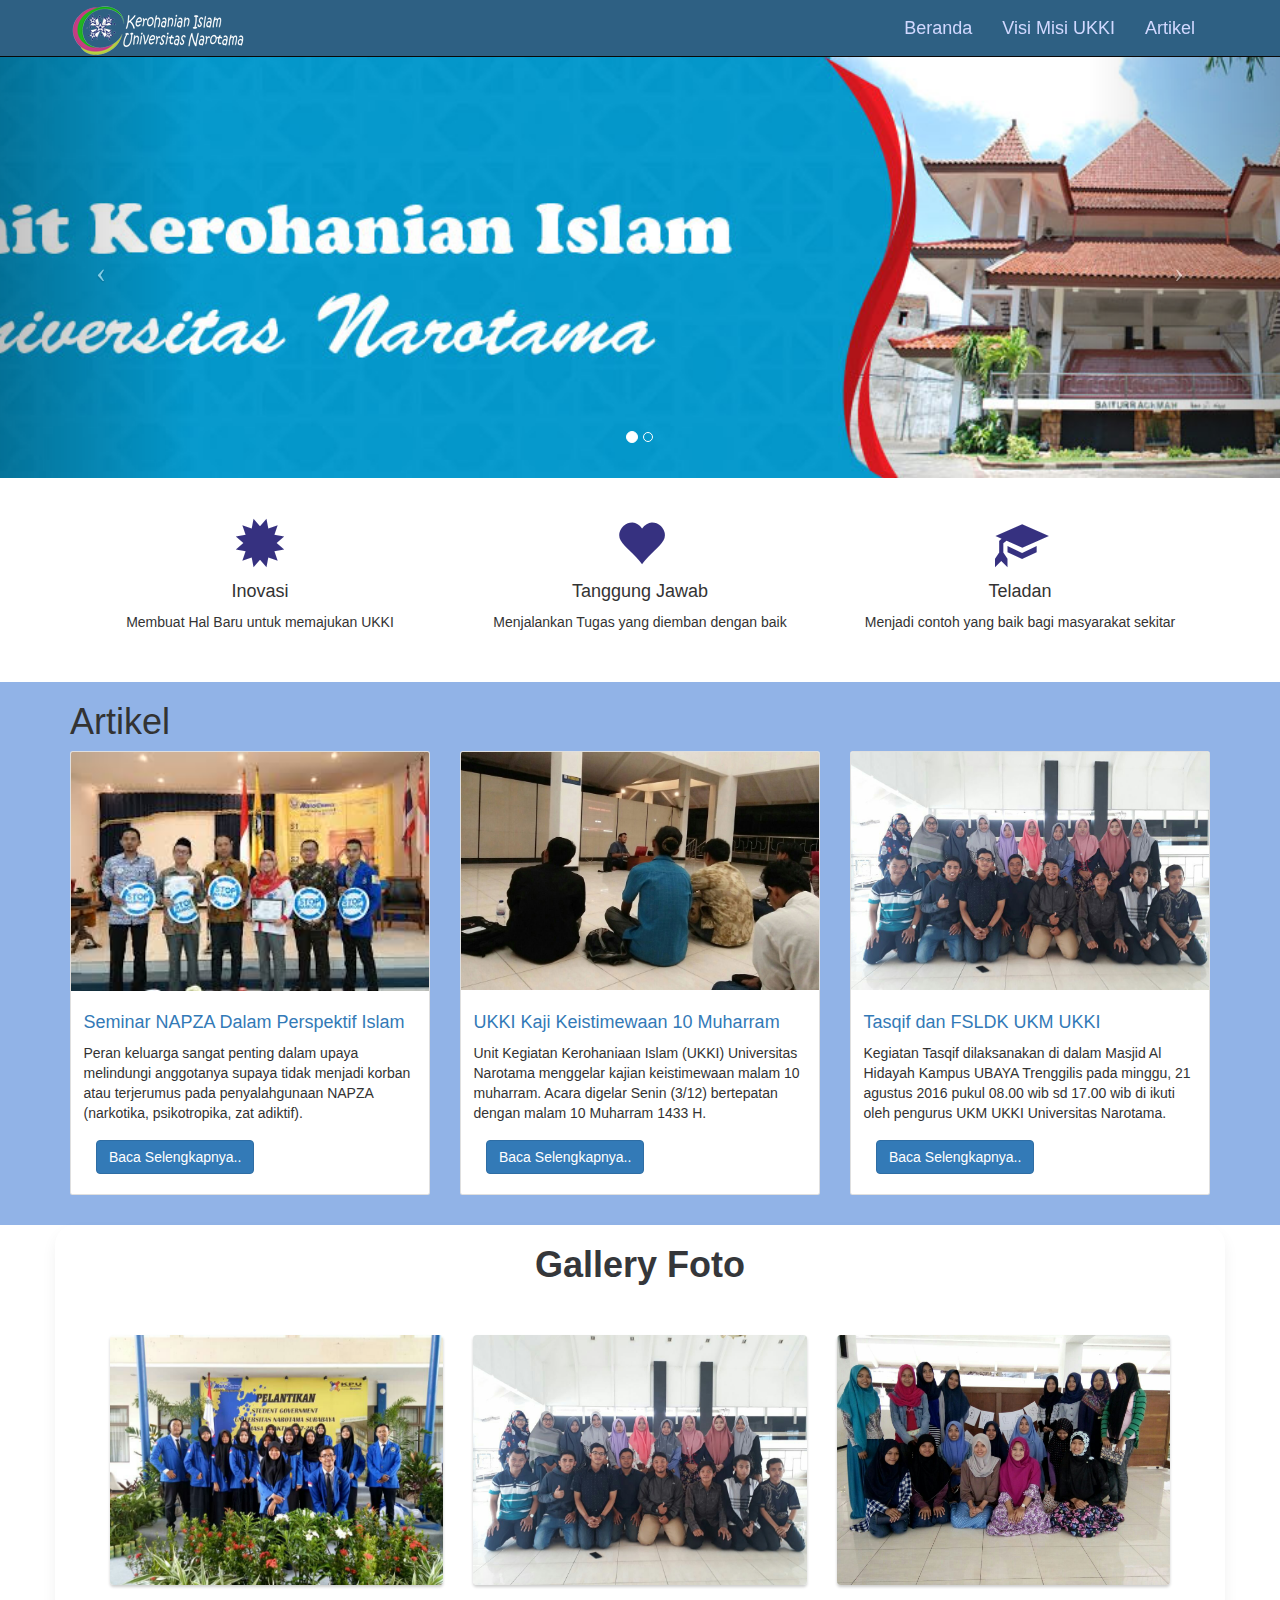
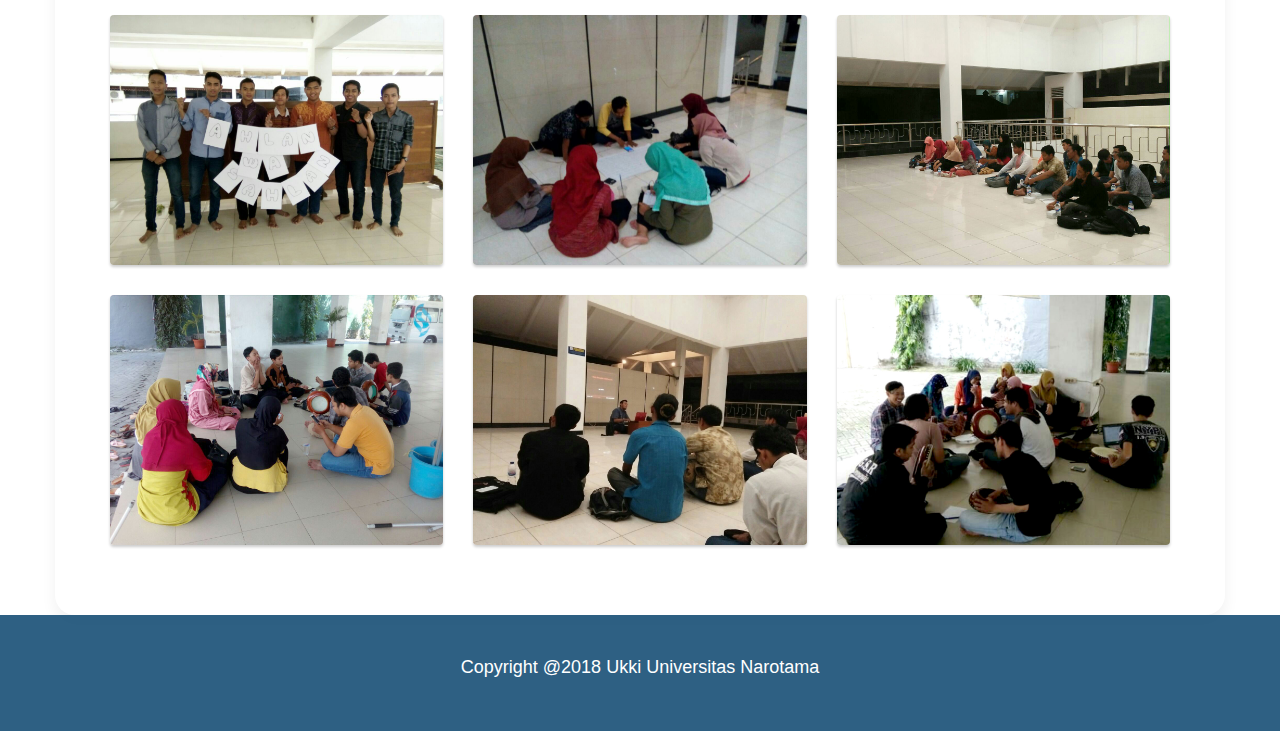
==== commit 351d8773: "Tambah Menu & Artikel" ====
--- a/index.html
+++ b/index.html
@@ -31,21 +31,21 @@
                     <span class="icon-bar"></span>
                     <span class="icon-bar"></span>
                 </button>
-                <a class="navbar-brand" href="#">Welcome</a>
+                <a class="navbar-brand" href="#"><img src="images/logo.png"></a>
             </div>
             <!-- Collect the nav links, forms, and other content for toggling -->
             <div class="collapse navbar-collapse" id="bs-example-navbar-collapse-1">
                 <ul class="nav navbar-nav">
-                    <li>
-                        <a href="#">About</a>
+                     <li>
+                        <a href="index.html">Beranda</a>
                     </li>
-                    <li>
-                        <a href="#">Services</a>
+                   <li>
+                        <a href="visi_misi.html">Visi Misi UKKI</a>
                     </li>
-                    <li>
-                        <a href="#">Contact</a>
+                     <li>
+                        <a href="artikel.html">Artikel</a>
                     </li>
-                </ul>
+               </ul>
             </div>
             <!-- /.navbar-collapse -->
         </div>
@@ -92,106 +92,31 @@
 		<div class="container">
 			<!-- Container (Services Section) -->
 			<div id="services" class="container-fluid text-center" data-animation="fadeIn" data-animation-delay="01">
-			  <h2>SERVICES</h2>
-			  <h4>What we offer</h4>
+			  <h2></h2>
 			  <br>
 			  <div class="row slide">
 			    <div class="col-sm-4">
-			      <span class="glyphicon glyphicon-off logo-small"></span>
-			      <h4>POWER</h4>
-			      <p>Lorem ipsum dolor sit amet..</p>
+			      <span class="glyphicon glyphicon-certificate logo-small"></span>
+			      <h4>Inovasi</h4>
+			      <p>Membuat Hal Baru untuk memajukan UKKI</p>
 			    </div>
 			    <div class="col-sm-4">
 			      <span class="glyphicon glyphicon-heart logo-small"></span>
-			      <h4>LOVE</h4>
-			      <p>Lorem ipsum dolor sit amet..</p>
+			      <h4>Tanggung Jawab</h4>
+			      <p>Menjalankan Tugas yang diemban dengan baik</p>
 			    </div>
 			    <div class="col-sm-4">
-			      <span class="glyphicon glyphicon-lock logo-small"></span>
-			      <h4>JOB DONE</h4>
-			      <p>Lorem ipsum dolor sit amet..</p>
+			      <span class="glyphicon glyphicon-education logo-small"></span>
+			      <h4>Teladan</h4>
+			      <p>Menjadi contoh yang baik bagi masyarakat sekitar<p>
 			    </div>
 			  </div>
 			  <br><br>
-			  <div class="row slide slideanim">
-			    <div class="col-sm-4">
-			      <span class="glyphicon glyphicon-leaf logo-small"></span>
-			      <h4>GREEN</h4>
-			      <p>Lorem ipsum dolor sit amet..</p>
-			    </div>
-			    <div class="col-sm-4">
-			      <span class="glyphicon glyphicon-certificate logo-small"></span>
-			      <h4>CERTIFIED</h4>
-			      <p>Lorem ipsum dolor sit amet..</p>
-			    </div>
-			    <div class="col-sm-4">
-			      <span class="glyphicon glyphicon-wrench logo-small"></span>
-			      <h4 style="color:#303030;">HARD WORK</h4>
-			      <p>Lorem ipsum dolor sit amet..</p>
-			    </div>
-			  </div>
 			</div>
 		</div>
 	</section>
-	
-<!-- Gallery -->
-
-<div class="container gallery-container">
-    <h1>Gallery Foto</h1>        
-    <div class="tz-gallery">
-        <div class="row">
-            <div class="col-sm-6 col-md-4">
-                <a class="lightbox" href="images/Pelantikan.jpg">
-                    <img src="images/Pelantikan.jpg" alt="Park">
-                </a>
-            </div>
-            <div class="col-sm-6 col-md-4">
-                <a class="lightbox" href="images/Ukki.jpg">
-                    <img src="images/Ukki.jpg" alt="Bridge">
-                </a>
-            </div>
-            <div class="col-sm-12 col-md-4">
-                <a class="lightbox" href="images/Ukki_cewek.jpg">
-                    <img src="images/Ukki_cewek.jpg" alt="Tunnel">
-                </a>
-            </div>
-            <div class="col-sm-6 col-md-4">
-                <a class="lightbox" href="images/Ukki_cowok.jpg">
-                    <img src="images/Ukki_cowok.jpg" alt="Coast">
-                </a>
-            </div>
-            <div class="col-sm-6 col-md-4">
-                <a class="lightbox" href="images/latihan.jpg">
-                    <img src="images/latihan.jpg" alt="Rails">
-                </a>
-            </div>
-            <div class="col-sm-6 col-md-4">
-                <a class="lightbox" href="images/kajian.jpg">
-                    <img src="images/kajian.jpg" alt="Traffic">
-                </a>
-            </div>
-            <div class="col-sm-6 col-md-4">
-                <a class="lightbox" href="images/Latihan2.jpg">
-                    <img src="images/Latihan2.jpg" alt="Rocks">
-                </a>
-            </div>
-            <div class="col-sm-6 col-md-4">
-                <a class="lightbox" href="images/kajian2.jpg">
-                    <img src="images/kajian2.jpg" alt="Benches">
-                </a>
-            </div>
-            <div class="col-sm-6 col-md-4">
-                <a class="lightbox" href="images/rapat.jpg">
-                    <img src="images/rapat.jpg" alt="Sky">
-                </a>
-            </div>
-        </div>
-    </div>
-</div>
-<!-- End Of Gallery -->
-	
-
-    <!-- Page Content -->
+
+    <!-- Artikel -->
 <div class="artikel">
     <div class="container">
 
@@ -202,42 +127,42 @@
       <div class="row">
         <div class="col-lg-4 col-sm-6 portfolio-item">
           <div class="card h-100">
-            <a href="#"><img class="card-img-top" src="images/seminar_napza.jpg" alt=""></a>
+            <a href="seminar_napza.html"><img class="card-img-top" src="images/seminar_napza.jpg" alt=""></a>
             <div class="card-body">
               <h4 class="card-title">
-                <a href="#">Seminar NAPZA Dalam Perspektif Islam</a>
+                <a href="seminar_napza.html">Seminar NAPZA Dalam Perspektif Islam</a>
               </h4>
               <p class="card-text">Peran keluarga sangat penting dalam upaya melindungi anggotanya supaya tidak menjadi korban atau terjerumus pada penyalahgunaan NAPZA (narkotika, psikotropika, zat adiktif).</p>
 				<div class="more-info">
-				<a href="#" class="btn btn-primary">Baca Selengkapnya..</a>
+				<a href="seminar_napza.html" class="btn btn-primary">Baca Selengkapnya..</a>
 				</div>
             </div>
           </div>
         </div>
         <div class="col-lg-4 col-sm-6 portfolio-item">
           <div class="card h-100">
-            <a href="#"><img class="card-img-top" src="images/kajian10muharrom.jpg" alt=""></a>
+            <a href="keistimewaan_muharrom.html"><img class="card-img-top" src="images/kajian10muharrom.jpg" alt=""></a>
             <div class="card-body">
               <h4 class="card-title">
-                <a href="#">UKKI Kaji Keistimewaan 10 Muharram</a>
+                <a href="keistimewaan_muharrom.html">UKKI Kaji Keistimewaan 10 Muharram</a>
               </h4>
               <p class="card-text">Unit Kegiatan Kerohaniaan Islam (UKKI) Universitas Narotama menggelar kajian keistimewaan malam 10 muharram. Acara digelar Senin (3/12) bertepatan dengan malam 10 Muharram 1433 H.</p>
 				<div class="more-info">
-				<a href="#" class="btn btn-primary">Baca Selengkapnya..</a>
+				<a href="keistimewaan_muharrom.html" class="btn btn-primary">Baca Selengkapnya..</a>
 				</div>
             </div>
           </div>
         </div>
         <div class="col-lg-4 col-sm-6 portfolio-item">
           <div class="card h-100">
-            <a href="#"><img class="card-img-top" src="images/fsldk.jpg" alt=""></a>
+            <a href="tasqif_dan_fsldk.html"><img class="card-img-top" src="images/fsldk.jpg" alt=""></a>
             <div class="card-body">
               <h4 class="card-title">
-                <a href="#">Tasqif dan FSLDK UKM UKKI</a>
+                <a href="tasqif_dan_fsldk.html">Tasqif dan FSLDK UKM UKKI</a>
               </h4>
               <p class="card-text">Kegiatan Tasqif dilaksanakan di dalam Masjid Al Hidayah Kampus UBAYA Trenggilis pada minggu, 21 agustus 2016 pukul 08.00 wib sd 17.00 wib di ikuti oleh pengurus UKM UKKI Universitas Narotama.</p>
 				<div class="more-info">
-				<a href="#" class="btn btn-primary">Baca Selengkapnya..</a>
+				<a href="tasqif_dan_fsldk.html" class="btn btn-primary">Baca Selengkapnya..</a>
 				</div>
             </div>
           </div>
@@ -249,8 +174,63 @@
     <!-- /.artikel -->
 
 	
-<footer class="container-fluid text-center">
-	<p>Copyright @2018</p>
+<!-- Gallery -->
+<div class="container gallery-container">
+    <h1>Gallery Foto</h1>        
+    <div class="tz-gallery">
+        <div class="row">
+            <div class="col-sm-6 col-md-4">
+                <a class="lightbox" href="images/Pelantikan.jpg">
+                    <img src="images/Pelantikan.jpg" alt="Park">
+                </a>
+            </div>
+            <div class="col-sm-6 col-md-4">
+                <a class="lightbox" href="images/Ukki.jpg">
+                    <img src="images/Ukki.jpg" alt="Bridge">
+                </a>
+            </div>
+            <div class="col-sm-12 col-md-4">
+                <a class="lightbox" href="images/Ukki_cewek.jpg">
+                    <img src="images/Ukki_cewek.jpg" alt="Tunnel">
+                </a>
+            </div>
+            <div class="col-sm-6 col-md-4">
+                <a class="lightbox" href="images/Ukki_cowok.jpg">
+                    <img src="images/Ukki_cowok.jpg" alt="Coast">
+                </a>
+            </div>
+            <div class="col-sm-6 col-md-4">
+                <a class="lightbox" href="images/latihan.jpg">
+                    <img src="images/latihan.jpg" alt="Rails">
+                </a>
+            </div>
+            <div class="col-sm-6 col-md-4">
+                <a class="lightbox" href="images/kajian.jpg">
+                    <img src="images/kajian.jpg" alt="Traffic">
+                </a>
+            </div>
+            <div class="col-sm-6 col-md-4">
+                <a class="lightbox" href="images/Latihan2.jpg">
+                    <img src="images/Latihan2.jpg" alt="Rocks">
+                </a>
+            </div>
+            <div class="col-sm-6 col-md-4">
+                <a class="lightbox" href="images/kajian2.jpg">
+                    <img src="images/kajian2.jpg" alt="Benches">
+                </a>
+            </div>
+            <div class="col-sm-6 col-md-4">
+                <a class="lightbox" href="images/rapat.jpg">
+                    <img src="images/rapat.jpg" alt="Sky">
+                </a>
+            </div>
+        </div>
+    </div>
+</div>
+<!-- End Of Gallery -->
+	
+<footer class="container-fluid text-center footer">
+	<p>Copyright @2018 Ukki Universitas Narotama</p>
 </footer>
 
     <!-- jQuery -->
@@ -269,4 +249,4 @@
 
 </body>
 
-</html>
+</html>--- a/css/style.css
+++ b/css/style.css
@@ -34,7 +34,7 @@
 }
 
 .logo-small {
-      color: #f4511e;
+      color: rgba(8, 1, 99, 0.81);
       font-size: 50px;
   }
   
@@ -139,4 +139,11 @@
 }
 .more-info{
 	padding: 0.75rem 1.25rem;
+}
+
+.footer {
+	padding: 40px 0;
+	background-color: rgba(9, 68, 109, 0.85);
+	color: #fff;
+	font-size: 18px;
 }	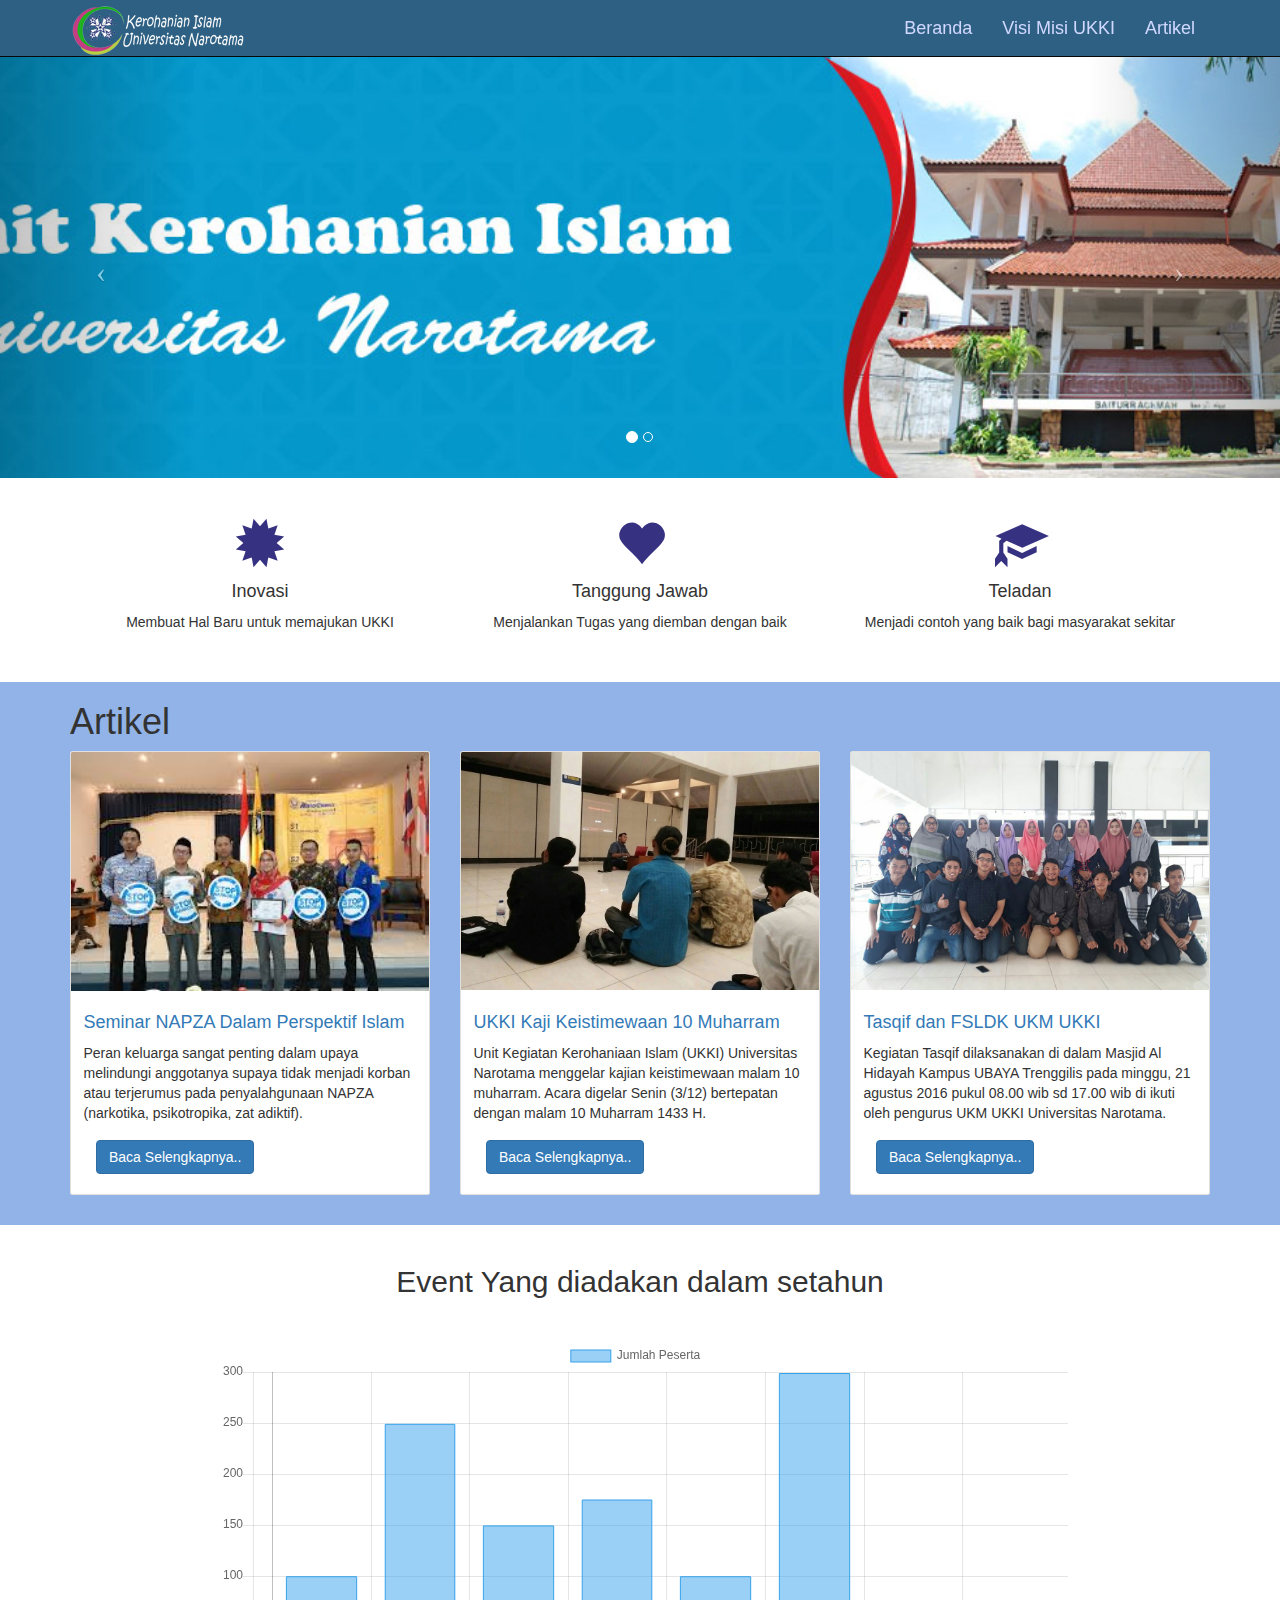
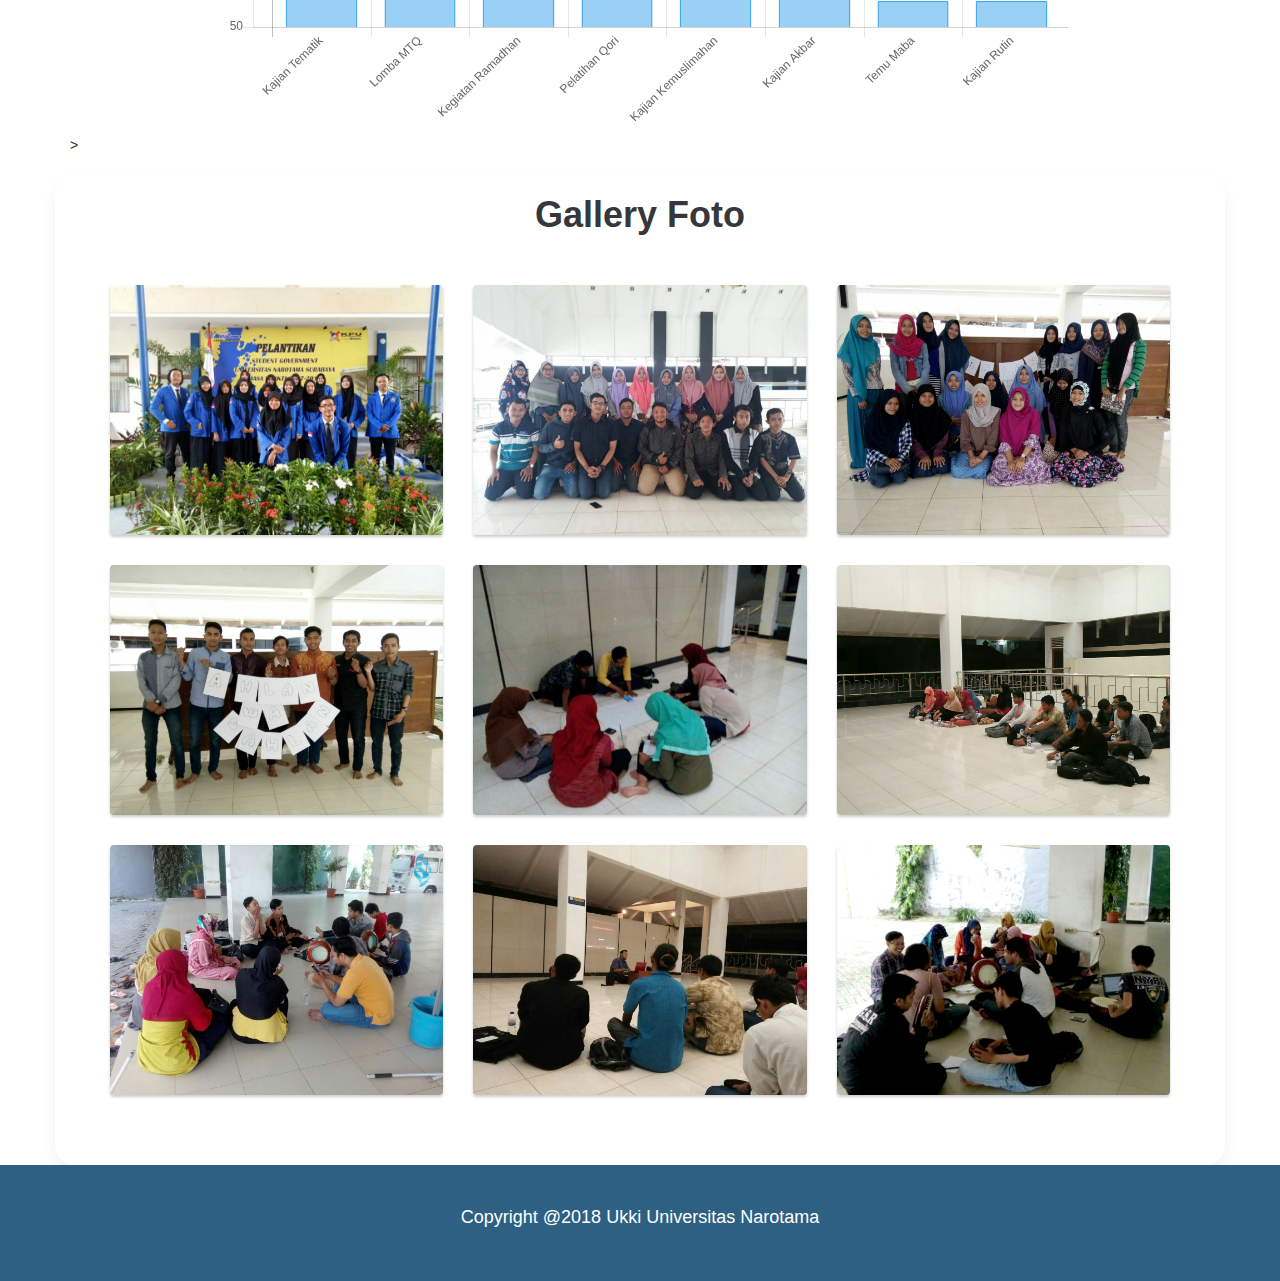
==== commit 49c7ac40: "Tambah Chart" ====
--- a/index.html
+++ b/index.html
@@ -8,6 +8,10 @@
     <meta name="author" content="">
 
     <title>UKKI Universitas Narotama</title>
+
+    <!-- Chart-->
+    <script src="js/Chart.bundle.js"></script>
+    <script src="js/utils.js"></script>
 
     <!-- Bootstrap Core CSS -->
     <link href="css/bootstrap.min.css" rel="stylesheet">
@@ -173,6 +177,19 @@
 </div>
     <!-- /.artikel -->
 
+<!-- Chart -->
+<div class="container">
+     <div class="chart">
+          <h2 style="text-align:center;">Event Yang diadakan dalam setahun</h2>
+          <div style="width:75%; margin:auto">
+               <canvas id="canvas"></canvas>
+          </div>
+
+     <script src="js/chart.js"></script>>
+     </div>
+</div>
+<!-- End Chart -->
+
 	
 <!-- Gallery -->
 <div class="container gallery-container">
@@ -228,6 +245,7 @@
     </div>
 </div>
 <!-- End Of Gallery -->
+
 	
 <footer class="container-fluid text-center footer">
 	<p>Copyright @2018 Ukki Universitas Narotama</p>
--- a/css/style.css
+++ b/css/style.css
@@ -146,4 +146,12 @@
 	background-color: rgba(9, 68, 109, 0.85);
 	color: #fff;
 	font-size: 18px;
-}	+}	
+#canvas{
+        -moz-user-select: none;
+        -webkit-user-select: none;
+        -ms-user-select: none;
+    }
+.chart {
+    padding: 20px 0;
+}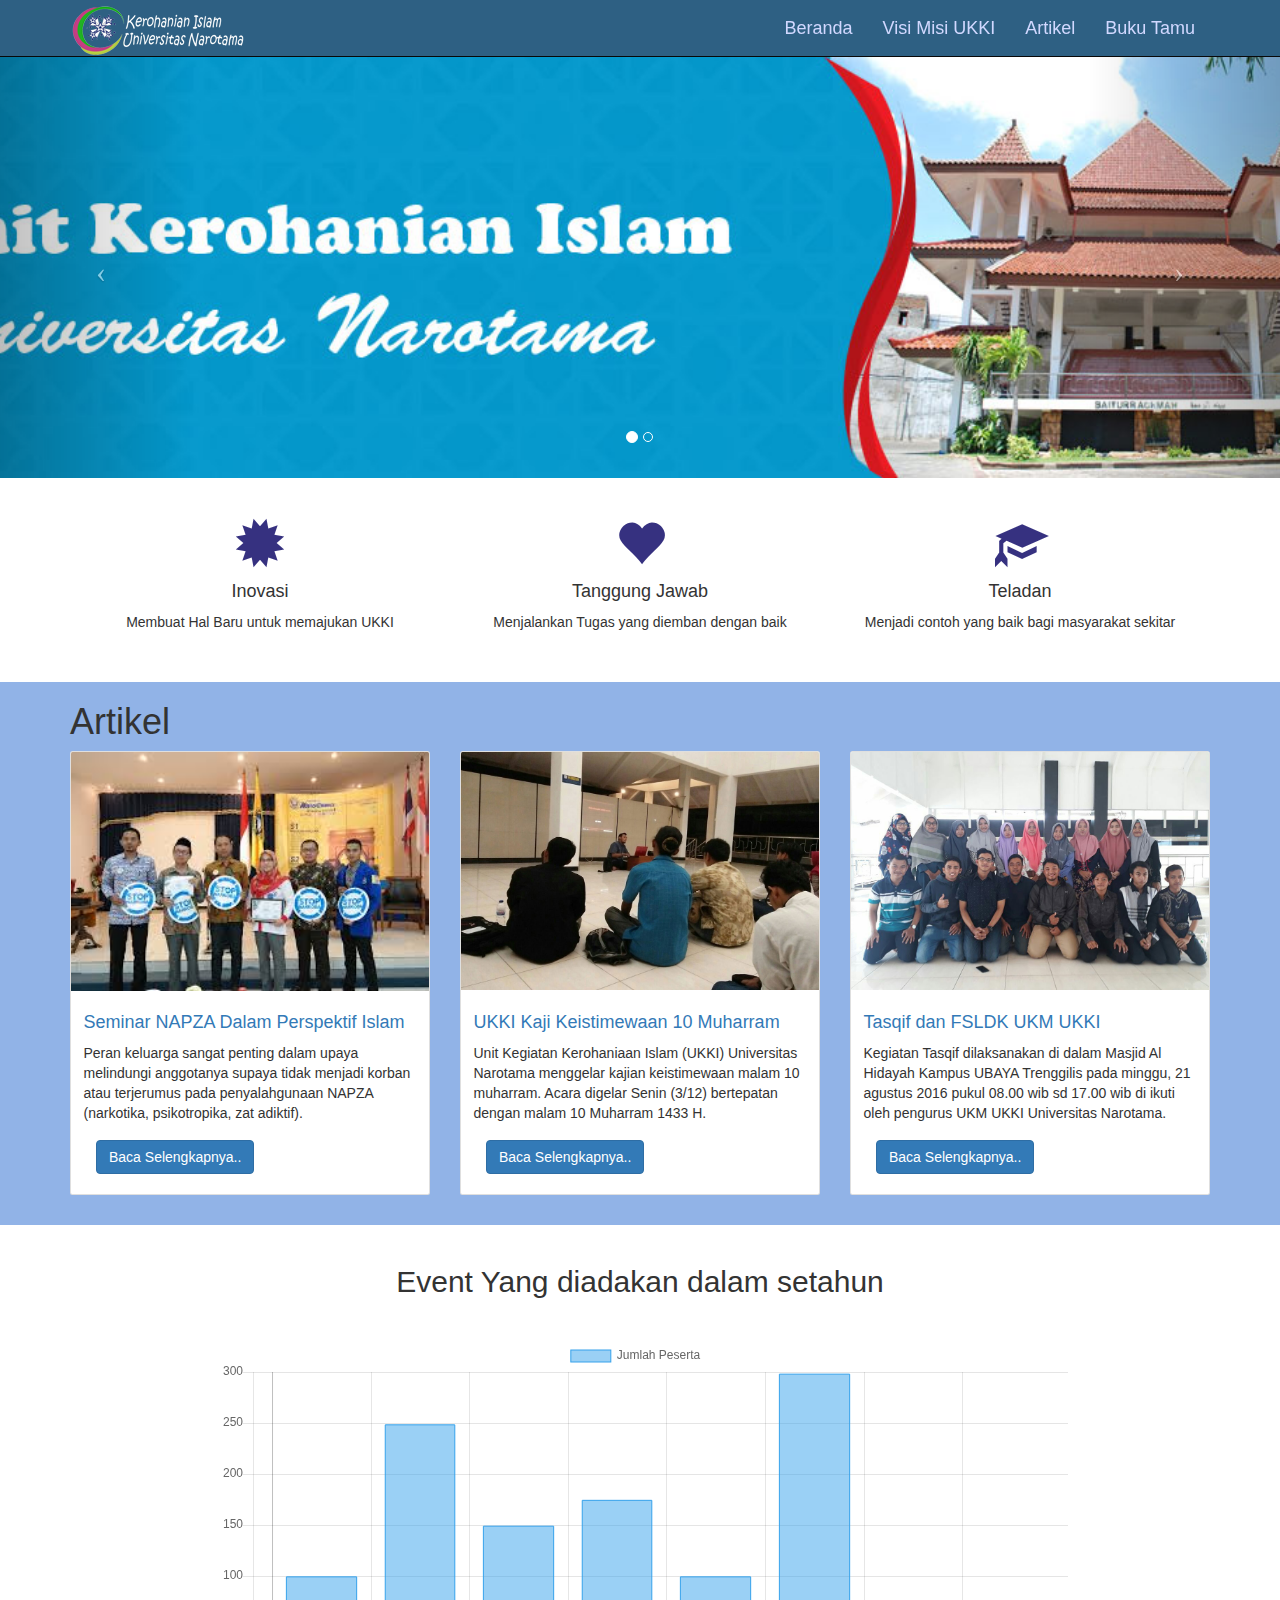
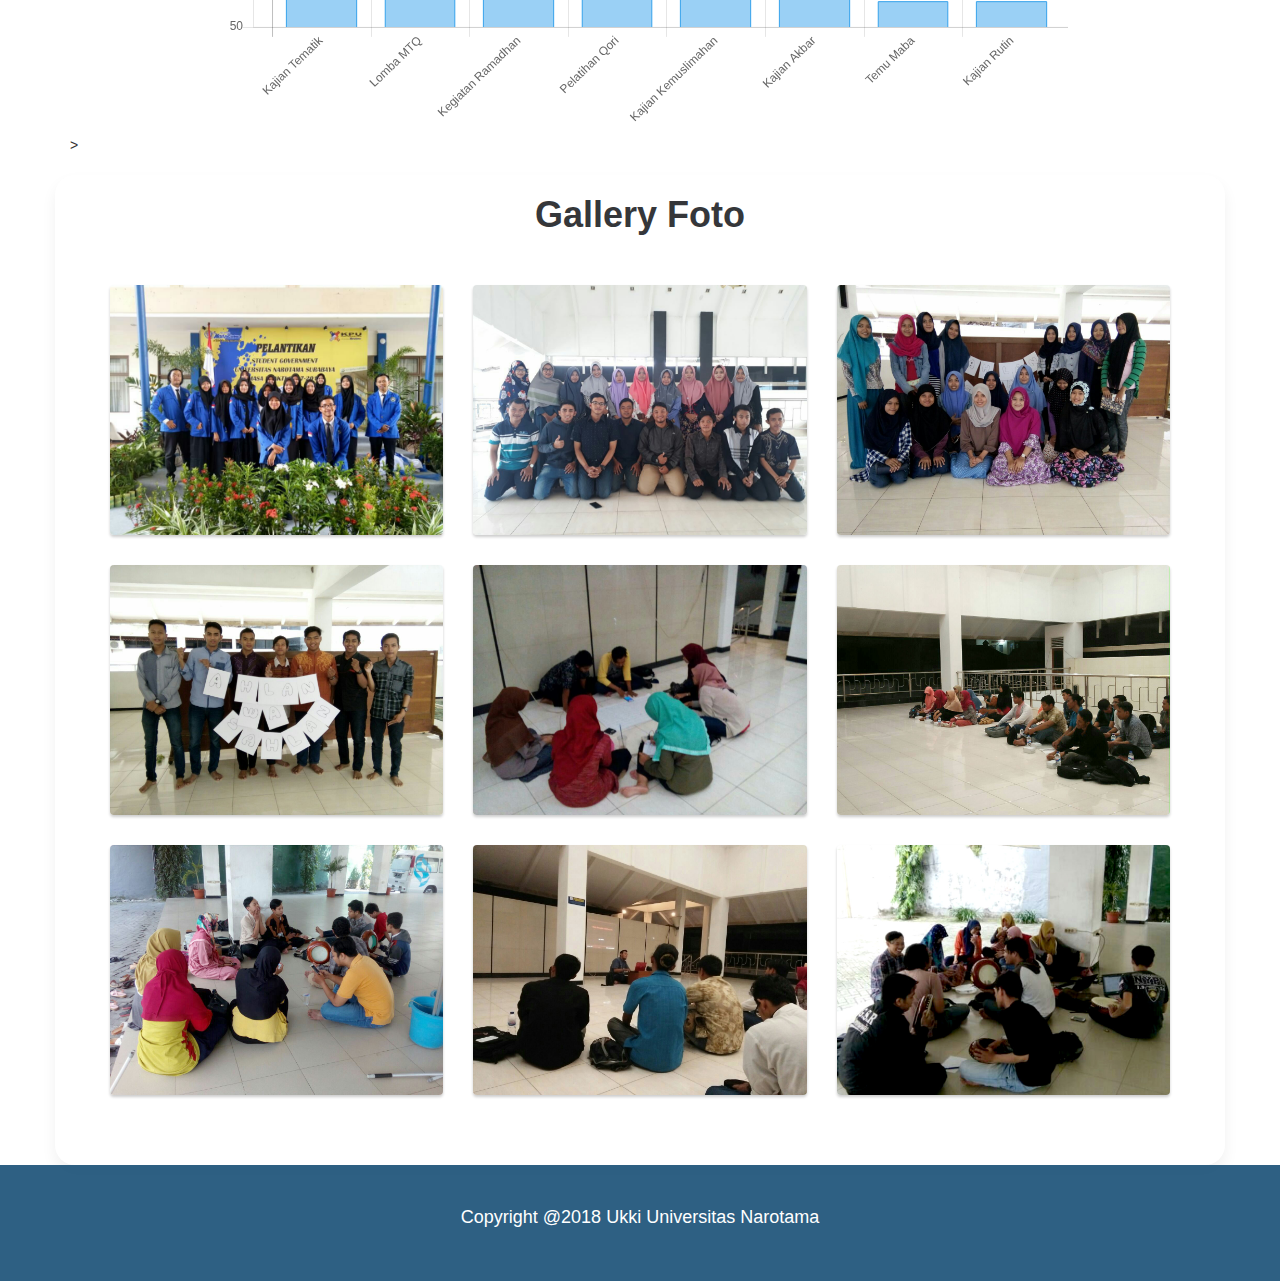
==== commit 383e9b88: "Tambah Menu Buku Tamu" ====
--- a/index.html
+++ b/index.html
@@ -48,6 +48,9 @@
                     </li>
                      <li>
                         <a href="artikel.html">Artikel</a>
+                    </li>
+                     <li>
+                        <a href="buku_tamu.html">Buku Tamu</a>
                     </li>
                </ul>
             </div>
